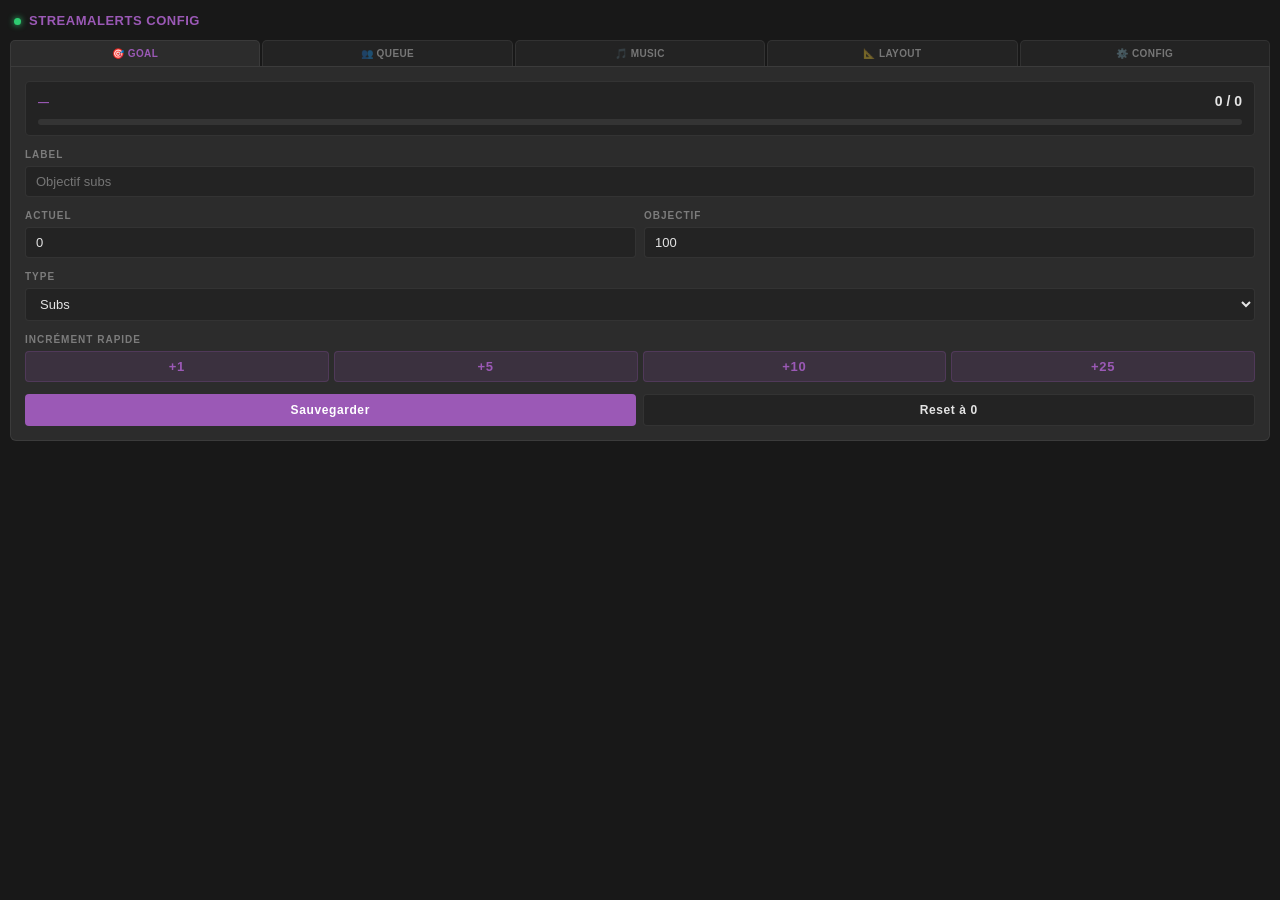
==== config/index.html @ 5050c180 "Add OBS config dock, API and overlay components Introduce a full config UI (config/index.html) and a" ====
<!DOCTYPE html>
<html lang="fr">
<head>
  <meta charset="UTF-8">
  <meta name="viewport" content="width=device-width, initial-scale=1">
  <title>StreamAlerts — Config</title>
  <style>

    *, *::before, *::after { margin: 0; padding: 0; box-sizing: border-box; }

    :root {
      --bg:        #181818;
      --surf:      #232323;
      --surf2:     #2c2c2c;
      --border:    rgba(255,255,255,0.07);
      --text:      #e4e4e4;
      --muted:     rgba(255,255,255,0.38);
      --accent:    #9B59B6;
      --accent-bg: rgba(155,89,182,0.14);
      --green:     #2ECC71;
      --green-bg:  rgba(46,204,113,0.14);
      --red:       #E74C3C;
      --red-bg:    rgba(231,76,60,0.14);
      --orange:    #E67E22;
      --yellow:    #F1C40F;
    }

    body {
      background: var(--bg);
      color: var(--text);
      font-family: -apple-system, 'Segoe UI', sans-serif;
      font-size: 13px;
      line-height: 1.4;
      min-height: 100vh;
    }

    /* ── Header ── */
    header {
      padding: 12px 14px 0;
      display: flex;
      align-items: center;
      gap: 8px;
    }

    header h1 {
      font-size: 13px;
      font-weight: 700;
      color: var(--accent);
      letter-spacing: 0.04em;
      text-transform: uppercase;
    }

    header .dot {
      width: 7px; height: 7px;
      border-radius: 50%;
      background: var(--green);
      box-shadow: 0 0 6px var(--green);
      animation: pulse 2s ease-in-out infinite;
    }

    @keyframes pulse {
      0%,100% { opacity: 1; }
      50%      { opacity: 0.4; }
    }

    /* ── Tabs ── */
    nav {
      display: flex;
      gap: 2px;
      padding: 10px 10px 0;
    }

    .tab {
      flex: 1;
      padding: 7px 2px;
      background: var(--surf);
      border: 1px solid var(--border);
      border-bottom: none;
      border-radius: 5px 5px 0 0;
      color: var(--muted);
      font-size: 10px;
      font-weight: 700;
      letter-spacing: 0.04em;
      text-transform: uppercase;
      cursor: pointer;
      transition: color 0.15s, background 0.15s;
    }

    .tab:hover { color: var(--text); }

    .tab.active {
      background: var(--surf2);
      color: var(--accent);
      border-color: var(--border);
    }

    /* ── Content ── */
    main {
      background: var(--surf2);
      border: 1px solid var(--border);
      border-radius: 0 0 6px 6px;
      margin: 0 10px;
      padding: 14px;
    }

    section { display: flex; flex-direction: column; gap: 12px; }
    section[hidden] { display: none; }

    /* ── Form elements ── */
    label {
      display: block;
      font-size: 10px;
      font-weight: 700;
      letter-spacing: 0.1em;
      text-transform: uppercase;
      color: var(--muted);
      margin-bottom: 4px;
    }

    input[type=text],
    input[type=number],
    input[type=password],
    select {
      width: 100%;
      padding: 7px 10px;
      background: var(--surf);
      border: 1px solid var(--border);
      border-radius: 4px;
      color: var(--text);
      font-size: 13px;
      outline: none;
      transition: border-color 0.15s;
    }

    input:focus, select:focus { border-color: var(--accent); }

    select option { background: var(--surf2); }

    .row {
      display: grid;
      grid-template-columns: 1fr 1fr;
      gap: 8px;
    }

    /* ── Buttons ── */
    button {
      cursor: pointer;
      border: none;
      border-radius: 4px;
      font-size: 12px;
      font-weight: 700;
      letter-spacing: 0.05em;
      padding: 8px 12px;
      transition: opacity 0.15s, transform 0.1s;
    }

    button:active { transform: scale(0.97); }

    .btn-primary  { background: var(--accent);   color: #fff; }
    .btn-green    { background: var(--green);     color: #fff; }
    .btn-red      { background: var(--red);       color: #fff; }
    .btn-ghost    { background: var(--surf); border: 1px solid var(--border); color: var(--text); }
    .btn-block    { width: 100%; }

    button:disabled { opacity: 0.4; cursor: default; }

    .btn-row {
      display: flex;
      gap: 7px;
    }

    .btn-row button { flex: 1; }

    .btn-incr-group {
      display: flex;
      gap: 5px;
    }

    .btn-incr-group button {
      flex: 1;
      background: var(--accent-bg);
      color: var(--accent);
      border: 1px solid rgba(155,89,182,0.22);
      font-size: 13px;
      padding: 7px;
    }

    /* ── Progress bar ── */
    .progress-wrap {
      background: var(--surf);
      border: 1px solid var(--border);
      border-radius: 5px;
      padding: 10px 12px;
    }

    .progress-header {
      display: flex;
      justify-content: space-between;
      align-items: baseline;
      margin-bottom: 7px;
    }

    .progress-label {
      font-size: 11px;
      font-weight: 700;
      color: var(--accent);
      letter-spacing: 0.08em;
      text-transform: uppercase;
    }

    .progress-count {
      font-size: 14px;
      font-weight: 700;
      color: var(--text);
    }

    .progress-track {
      height: 6px;
      background: rgba(255,255,255,0.08);
      border-radius: 3px;
      overflow: hidden;
    }

    .progress-fill {
      height: 100%;
      background: linear-gradient(90deg, rgba(155,89,182,0.7), var(--accent));
      border-radius: 3px;
      transition: width 0.6s cubic-bezier(0.34,1.56,0.64,1);
      box-shadow: 0 0 8px rgba(155,89,182,0.45);
    }

    /* ── Queue tab ── */
    .queue-toggle {
      width: 100%;
      padding: 10px;
      font-size: 13px;
      border-radius: 5px;
      font-weight: 800;
      letter-spacing: 0.08em;
    }

    .queue-toggle.open  { background: var(--green-bg); color: var(--green); border: 1px solid rgba(46,204,113,0.25); }
    .queue-toggle.closed{ background: var(--red-bg);   color: var(--red);   border: 1px solid rgba(231,76,60,0.25); }

    .add-row { display: flex; gap: 6px; }
    .add-row input { flex: 1; }
    .add-row button { flex-shrink: 0; padding: 7px 14px; background: var(--accent); color: #fff; }

    .queue-list {
      display: flex;
      flex-direction: column;
      gap: 3px;
      max-height: 280px;
      overflow-y: auto;
    }

    .queue-list::-webkit-scrollbar { width: 4px; }
    .queue-list::-webkit-scrollbar-track { background: transparent; }
    .queue-list::-webkit-scrollbar-thumb { background: var(--surf); border-radius: 2px; }

    .queue-entry {
      display: flex;
      align-items: center;
      gap: 8px;
      padding: 6px 10px;
      background: var(--surf);
      border-radius: 4px;
      border: 1px solid var(--border);
    }

    .queue-entry .pos { font-size: 11px; font-weight: 700; color: var(--muted); width: 16px; text-align: right; flex-shrink: 0; }
    .queue-entry:first-child .pos { color: var(--yellow); }
    .queue-entry .name { flex: 1; font-weight: 600; }
    .queue-entry:first-child .name { color: var(--yellow); }
    .queue-entry .rm { background: none; color: var(--muted); font-size: 15px; padding: 0 4px; line-height: 1; transition: color 0.15s; }
    .queue-entry .rm:hover { color: var(--red); }

    .queue-empty { text-align: center; color: var(--muted); padding: 16px 0; font-size: 12px; }

    /* ── Now playing ── */
    .np-active-indicator {
      display: flex;
      align-items: center;
      gap: 7px;
      padding: 8px 12px;
      border-radius: 4px;
      border: 1px solid var(--border);
      background: var(--surf);
      font-size: 12px;
      font-weight: 600;
    }

    .np-active-indicator .dot-np { width: 7px; height: 7px; border-radius: 50%; flex-shrink: 0; }
    .np-active-indicator.on .dot-np { background: var(--green); box-shadow: 0 0 6px var(--green); animation: pulse 1.5s ease-in-out infinite; }
    .np-active-indicator.off .dot-np { background: var(--muted); }

    /* ── Separator / section ── */
    .sep { height: 1px; background: var(--border); margin: 2px 0; }

    .section-head {
      font-size: 9px;
      font-weight: 800;
      letter-spacing: 0.14em;
      text-transform: uppercase;
      color: var(--muted);
      padding: 2px 0 0;
    }

    /* ══════════════════════════════════════════
       LAYOUT TAB
    ══════════════════════════════════════════ */

    /* Grille visibilité */
    .vis-grid {
      display: grid;
      grid-template-columns: 1fr 1fr;
      gap: 5px;
    }

    .vis-btn {
      display: flex;
      align-items: center;
      justify-content: space-between;
      padding: 7px 10px;
      border-radius: 4px;
      font-size: 11px;
      font-weight: 700;
      letter-spacing: 0.03em;
      cursor: pointer;
      transition: all 0.15s;
      border: 1px solid transparent;
      text-align: left;
    }

    .vis-btn.vis-on {
      background: var(--green-bg);
      color: var(--green);
      border-color: rgba(46,204,113,0.25);
    }

    .vis-btn.vis-off {
      background: rgba(255,255,255,0.04);
      color: var(--muted);
      border-color: var(--border);
    }

    .vis-icon { font-style: normal; flex-shrink: 0; }

    /* Grille composants */
    .comp-grid {
      display: grid;
      grid-template-columns: 1fr 1fr;
      gap: 5px;
    }

    .comp-btn {
      padding: 8px 10px;
      background: var(--surf);
      border: 1px solid var(--border);
      color: var(--muted);
      border-radius: 5px;
      font-size: 11px;
      font-weight: 700;
      letter-spacing: 0.03em;
      cursor: pointer;
      transition: all 0.15s;
      text-align: left;
    }

    .comp-btn:hover { color: var(--text); border-color: rgba(255,255,255,0.15); }

    .comp-btn.active {
      background: var(--accent-bg);
      color: var(--accent);
      border-color: rgba(155,89,182,0.35);
    }

    /* Éditeur */
    .pos-editor {
      background: var(--surf);
      border: 1px solid var(--border);
      border-radius: 5px;
      padding: 12px;
      display: flex;
      flex-direction: column;
      gap: 10px;
    }

    .pos-editor[hidden] { display: none; }

    /* Header éditeur : titre + toggle actif */
    .editor-header {
      display: flex;
      align-items: center;
      justify-content: space-between;
    }

    .pos-editor-title {
      font-size: 12px;
      font-weight: 800;
      letter-spacing: 0.06em;
      color: var(--accent);
    }

    /* Toggle switch */
    .toggle-switch {
      display: flex;
      align-items: center;
      gap: 6px;
      cursor: pointer;
      user-select: none;
    }

    .toggle-switch input { display: none; }

    .toggle-track {
      width: 32px; height: 17px;
      background: rgba(255,255,255,0.15);
      border-radius: 9px;
      position: relative;
      transition: background 0.2s;
      flex-shrink: 0;
    }

    .toggle-track::after {
      content: '';
      position: absolute;
      width: 13px; height: 13px;
      background: #fff;
      border-radius: 50%;
      top: 2px; left: 2px;
      transition: left 0.2s;
    }

    .toggle-switch input:checked + .toggle-track { background: var(--green); }
    .toggle-switch input:checked + .toggle-track::after { left: 17px; }

    .toggle-label-text {
      font-size: 10px;
      font-weight: 700;
      letter-spacing: 0.06em;
      color: var(--muted);
    }

    .toggle-switch input:checked ~ .toggle-label-text { color: var(--green); }

    /* Groupe ancre */
    .anchor-row { display: flex; flex-direction: column; gap: 5px; }
    .anchor-row > label { margin-bottom: 0; }

    .anchor-controls { display: flex; gap: 5px; align-items: center; }

    .anchor-toggle {
      display: flex;
      border-radius: 4px;
      overflow: hidden;
      border: 1px solid var(--border);
      flex-shrink: 0;
    }

    .anchor-toggle button {
      padding: 6px 9px;
      background: var(--surf2);
      color: var(--muted);
      border: none;
      border-radius: 0;
      font-size: 10px;
      font-weight: 700;
      letter-spacing: 0.04em;
      transition: background 0.15s, color 0.15s;
    }

    .anchor-toggle button.active { background: var(--accent); color: #fff; }
    .anchor-toggle button:active { transform: none; }

    .anchor-val { flex: 1; display: flex; align-items: center; gap: 5px; }
    .anchor-val input { flex: 1; padding: 6px 8px; font-size: 13px; }
    .anchor-val span { font-size: 11px; color: var(--muted); flex-shrink: 0; }

    /* Opacité */
    .opacity-row { display: flex; flex-direction: column; gap: 6px; }
    .opacity-row > label { margin-bottom: 0; }

    input[type=range] {
      width: 100%;
      height: 5px;
      -webkit-appearance: none;
      appearance: none;
      background: rgba(255,255,255,0.1);
      border-radius: 3px;
      outline: none;
      cursor: pointer;
    }

    input[type=range]::-webkit-slider-thumb {
      -webkit-appearance: none;
      width: 14px; height: 14px;
      background: var(--accent);
      border-radius: 50%;
      box-shadow: 0 0 5px rgba(155,89,182,0.5);
    }

    /* Canvas hint */
    .canvas-hint {
      font-size: 10px;
      color: var(--muted);
      text-align: center;
    }

    /* Toast ── */
    #toast {
      position: fixed;
      bottom: 16px;
      left: 50%;
      transform: translateX(-50%) translateY(12px);
      background: var(--surf2);
      border: 1px solid var(--border);
      border-radius: 5px;
      padding: 8px 16px;
      font-size: 12px;
      font-weight: 600;
      opacity: 0;
      pointer-events: none;
      transition: opacity 0.2s, transform 0.2s;
      white-space: nowrap;
    }

    #toast.show { opacity: 1; transform: translateX(-50%) translateY(0); }
    #toast.ok   { border-color: rgba(46,204,113,0.4); color: var(--green); }
    #toast.err  { border-color: rgba(231,76,60,0.4);  color: var(--red); }

  </style>
</head>
<body>

<header>
  <div class="dot"></div>
  <h1>StreamAlerts Config</h1>
</header>

<nav>
  <button class="tab active" data-tab="goal">🎯 Goal</button>
  <button class="tab" data-tab="queue">👥 Queue</button>
  <button class="tab" data-tab="music">🎵 Music</button>
  <button class="tab" data-tab="layout">📐 Layout</button>
  <button class="tab" data-tab="cfg">⚙️ Config</button>
</nav>

<main>

  <!-- ══ TAB : GOAL ══════════════════════════════════════════ -->
  <section id="tab-goal">

    <div class="progress-wrap">
      <div class="progress-header">
        <span class="progress-label" id="goal-label-disp">—</span>
        <span class="progress-count" id="goal-count-disp">0 / 0</span>
      </div>
      <div class="progress-track">
        <div class="progress-fill" id="goal-bar" style="width:0%"></div>
      </div>
    </div>

    <div>
      <label>Label</label>
      <input type="text" id="goal-label" placeholder="Objectif subs">
    </div>

    <div class="row">
      <div>
        <label>Actuel</label>
        <input type="number" id="goal-current" min="0" value="0">
      </div>
      <div>
        <label>Objectif</label>
        <input type="number" id="goal-target" min="1" value="100">
      </div>
    </div>

    <div>
      <label>Type</label>
      <select id="goal-type">
        <option value="sub">Subs</option>
        <option value="follow">Follows</option>
        <option value="bits">Bits</option>
        <option value="donation">Dons</option>
        <option value="custom">Personnalisé</option>
      </select>
    </div>

    <div>
      <label>Incrément rapide</label>
      <div class="btn-incr-group">
        <button onclick="incrementGoal(1)">+1</button>
        <button onclick="incrementGoal(5)">+5</button>
        <button onclick="incrementGoal(10)">+10</button>
        <button onclick="incrementGoal(25)">+25</button>
      </div>
    </div>

    <div class="btn-row">
      <button class="btn-primary" onclick="saveGoal()">Sauvegarder</button>
      <button class="btn-ghost" onclick="resetGoal()">Reset à 0</button>
    </div>

  </section>

  <!-- ══ TAB : QUEUE ═════════════════════════════════════════ -->
  <section id="tab-queue" hidden>

    <button class="queue-toggle closed" id="queue-toggle" onclick="toggleQueue()">
      ⏸ QUEUE FERMÉE
    </button>

    <div>
      <label>Ajouter manuellement</label>
      <div class="add-row">
        <input type="text" id="queue-input" placeholder="Pseudo..." onkeydown="if(event.key==='Enter')addToQueue()">
        <button onclick="addToQueue()">Ajouter</button>
      </div>
    </div>

    <div>
      <label id="queue-count-label">File d'attente — 0 joueur</label>
      <div class="queue-list" id="queue-list">
        <div class="queue-empty">File vide</div>
      </div>
    </div>

    <button class="btn-ghost btn-block" onclick="clearQueue()">🗑 Vider la queue</button>

  </section>

  <!-- ══ TAB : MUSIQUE ════════════════════════════════════════ -->
  <section id="tab-music" hidden>

    <div class="np-active-indicator off" id="np-indicator">
      <div class="dot-np"></div>
      <span id="np-status-text">Masqué</span>
    </div>

    <div>
      <label>Titre</label>
      <input type="text" id="np-title" placeholder="Nom de la chanson">
    </div>

    <div>
      <label>Artiste</label>
      <input type="text" id="np-artist" placeholder="Nom de l'artiste">
    </div>

    <div class="btn-row">
      <button class="btn-green" onclick="saveNowPlaying(true)">▶ Afficher</button>
      <button class="btn-ghost" onclick="saveNowPlaying(false)">⏹ Masquer</button>
    </div>

  </section>

  <!-- ══ TAB : LAYOUT ════════════════════════════════════════ -->
  <section id="tab-layout" hidden>

    <!-- Visibilité rapide -->
    <div>
      <label>Visibilité</label>
      <div class="vis-grid" id="vis-grid"></div>
    </div>

    <div class="sep"></div>

    <!-- Éditeur position / taille / paramètres -->
    <div>
      <label>Modifier un composant</label>
      <div class="comp-grid" id="comp-grid"></div>
    </div>

    <div class="pos-editor" id="pos-editor" hidden>

      <!-- Titre + toggle actif/inactif -->
      <div class="editor-header">
        <div class="pos-editor-title" id="pos-editor-title">—</div>
        <label class="toggle-switch">
          <input type="checkbox" id="pos-enabled" checked>
          <span class="toggle-track"></span>
          <span class="toggle-label-text">ACTIF</span>
        </label>
      </div>

      <div class="sep"></div>
      <div class="section-head">Position</div>

      <!-- Horizontal -->
      <div class="anchor-row">
        <label>Horizontal</label>
        <div class="anchor-controls">
          <div class="anchor-toggle">
            <button id="h-left-btn"  onclick="setHAnchor('left')">◄ Gauche</button>
            <button id="h-right-btn" onclick="setHAnchor('right')">Droite ►</button>
          </div>
          <div class="anchor-val">
            <input type="number" id="pos-h-val" min="0" max="1920" placeholder="—">
            <span>px</span>
          </div>
        </div>
      </div>

      <!-- Vertical -->
      <div class="anchor-row">
        <label>Vertical</label>
        <div class="anchor-controls">
          <div class="anchor-toggle">
            <button id="v-top-btn"    onclick="setVAnchor('top')">▲ Haut</button>
            <button id="v-bottom-btn" onclick="setVAnchor('bottom')">Bas ▼</button>
          </div>
          <div class="anchor-val">
            <input type="number" id="pos-v-val" min="0" max="1080" placeholder="—">
            <span>px</span>
          </div>
        </div>
      </div>

      <!-- Largeur -->
      <div class="anchor-row">
        <label>Largeur</label>
        <div class="anchor-val">
          <input type="number" id="pos-width" min="50" max="1920" placeholder="auto">
          <span>px</span>
        </div>
      </div>

      <!-- Hauteur max — chat uniquement -->
      <div class="anchor-row" id="pos-maxheight-row" hidden>
        <label>Hauteur maximale</label>
        <div class="anchor-val">
          <input type="number" id="pos-maxheight" min="100" max="1080" placeholder="—">
          <span>px</span>
        </div>
      </div>

      <p class="canvas-hint">Canvas OBS : 1920 × 1080 px</p>

      <div class="sep"></div>
      <div class="section-head">Apparence</div>

      <!-- Opacité -->
      <div class="opacity-row">
        <label>Opacité — <span id="opacity-val">100</span>%</label>
        <input type="range" id="pos-opacity" min="0" max="100" value="100"
          oninput="document.getElementById('opacity-val').textContent=this.value">
      </div>

      <!-- Paramètres spécifiques (injectés dynamiquement) -->
      <div id="pos-extras-section" hidden>
        <div class="sep"></div>
        <div class="section-head" style="margin-bottom:8px">Paramètres</div>
        <div id="pos-extras" style="display:flex;flex-direction:column;gap:10px;"></div>
      </div>

      <!-- Boutons -->
      <div class="btn-row" style="margin-top:2px">
        <button class="btn-ghost" onclick="testComponent()">🧪 Tester</button>
        <button class="btn-primary" onclick="savePosition()">✓ Appliquer</button>
      </div>

    </div>

  </section>

  <!-- ══ TAB : CONFIG ════════════════════════════════════════ -->
  <section id="tab-cfg" hidden>

    <div>
      <label>Durée des alertes (ms)</label>
      <input type="number" id="cfg-alert-dur" min="1000" step="500" value="5500">
    </div>

    <div>
      <label>Durée du sub train (secondes)</label>
      <input type="number" id="cfg-train-dur" min="10" step="5" value="60">
    </div>

    <div class="sep"></div>

    <div>
      <label>Last Follower — affiché</label>
      <div id="cfg-last-follower" style="padding:6px 10px;background:var(--surf);border-radius:4px;font-weight:600;">—</div>
    </div>

    <div>
      <label>Last Subscriber — affiché</label>
      <div id="cfg-last-subscriber" style="padding:6px 10px;background:var(--surf);border-radius:4px;font-weight:600;">—</div>
    </div>

    <div class="sep"></div>

    <button class="btn-primary btn-block" onclick="saveConfig()">Sauvegarder la config</button>

  </section>

</main>

<div id="toast"></div>

<script>
'use strict';

const API = './api.php';
const ts  = () => Math.floor(Date.now() / 1000);

// ════════════════════════════════════════════════════════════
//  VISIBILITÉ
// ════════════════════════════════════════════════════════════

let visData = {};
let visPollTimer = null;

function buildVisGrid() {
  document.getElementById('vis-grid').innerHTML = ZONES.map(z => `
    <button class="vis-btn vis-on" id="vis-btn-${z.cfgKey}" onclick="toggleVisibility('${z.cfgKey}')">
      <span>${z.label}</span>
      <span class="vis-icon" id="vis-icon-${z.cfgKey}">👁</span>
    </button>
  `).join('');
}

async function loadVisibility() {
  try { visData = await apiRead('visibility'); } catch (_) { visData = {}; }
  renderVisGrid();
}

function renderVisGrid() {
  ZONES.forEach(z => {
    const btn  = document.getElementById('vis-btn-'  + z.cfgKey);
    const icon = document.getElementById('vis-icon-' + z.cfgKey);
    if (!btn || !icon) return;
    const on = visData[z.cfgKey] !== false;
    btn.className    = 'vis-btn ' + (on ? 'vis-on' : 'vis-off');
    icon.textContent = on ? '👁' : '🚫';
  });
}

async function toggleVisibility(cfgKey) {
  try {
    const vis    = await apiRead('visibility');
    const wasOn  = vis[cfgKey] !== false;
    vis[cfgKey]  = !wasOn;
    await apiWrite('visibility', vis);
    visData = vis;
    renderVisGrid();
    const z = ZONES.find(z => z.cfgKey === cfgKey);
    toast(vis[cfgKey] ? `👁 ${z?.label} affiché` : `🚫 ${z?.label} masqué`);
  } catch (e) { toast('Erreur', 'err'); }
}

// ════════════════════════════════════════════════════════════
//  DÉFINITION DES ZONES
// ════════════════════════════════════════════════════════════

const ZONES = [
  {
    cfgKey: 'alerts', label: '🔔 Alertes', dataFile: 'alert',
    extras: [
      { id: 'displayDuration', label: 'Durée d\'affichage (ms)', type: 'number', min: 500, step: 500, placeholder: '5500' },
    ],
    testData: () => ({ type: 'follow', user: 'TestUser', message: '', timestamp: ts() }),
  },
  {
    cfgKey: 'chat', label: '💬 Chat', hasMaxHeight: true, dataFile: 'chat',
    extras: [
      { id: 'websocket',         label: 'URL WebSocket',               type: 'text',   placeholder: 'ws://127.0.0.1:8080' },
      { id: 'websocketPassword', label: 'Mot de passe WebSocket',      type: 'password', placeholder: '...' },
      { id: 'maxMessages',       label: 'Messages max affichés',       type: 'number', min: 1, max: 100, placeholder: '27' },
      { id: 'msgLifetime',       label: 'Durée de vie msg (s, vide=∞)', type: 'number', min: 0, placeholder: '' },
    ],
    testData: () => ({ user: 'TestUser', color: '#9B59B6', message: 'Bonjour le chat ! 👋', isMod: false, timestamp: ts() }),
  },
  {
    cfgKey: 'lastFollower', label: '👤 Last Follow', dataFile: 'last_follower', extras: [],
    testData: () => ({ user: 'TestFollower', avatar: '', timestamp: ts() }),
  },
  {
    cfgKey: 'lastSubscriber', label: '⭐ Last Sub', dataFile: 'last_subscriber', extras: [],
    testData: () => ({ user: 'TestSub', avatar: '', tier: 'Tier 1', months: 3, timestamp: ts() }),
  },
  {
    cfgKey: 'goal', label: '🎯 Goal', dataFile: 'goal', extras: [],
    testData: () => ({ label: 'Test Goal', current: 65, target: 100, type: 'sub', timestamp: ts() }),
  },
  {
    cfgKey: 'subtrain', label: '🚂 Sub Train', dataFile: 'subtrain',
    extras: [
      { id: 'duration', label: 'Durée du train (s)', type: 'number', min: 10, step: 5, placeholder: '60' },
    ],
    testData: () => ({ count: 5, user: 'TestSub', expiresAt: Date.now() + 60000, timestamp: ts() }),
  },
  {
    cfgKey: 'nowplaying', label: '🎵 Musique', dataFile: 'nowplaying', extras: [],
    testData: () => ({ title: 'Test Song', artist: 'Test Artist', active: true, timestamp: ts() }),
  },
  {
    cfgKey: 'queue', label: '👥 Queue', dataFile: 'queue',
    extras: [
      { id: 'maxVisible', label: 'Lignes max (overlay)', type: 'number', min: 1, max: 20, placeholder: '8' },
    ],
    testData: () => ({ isOpen: true, entries: [{user:'GamerPro99'},{user:'FanAcharné'},{user:'SubFidèle'},{user:'NewVenu'}], timestamp: ts() }),
  },
];

// ── API ──────────────────────────────────────────────────────

async function apiRead(file) {
  const r = await fetch(`${API}?action=read&file=${file}&t=${Date.now()}`);
  if (!r.ok) throw new Error('Lecture impossible');
  return r.json();
}

async function apiWrite(file, data) {
  const r = await fetch(`${API}?action=write&file=${file}`, {
    method:  'POST',
    headers: { 'Content-Type': 'application/json' },
    body:    JSON.stringify(data),
  });
  if (!r.ok) throw new Error('Écriture impossible');
  return r.json();
}

// ── Toast ─────────────────────────────────────────────────────

let toastTimer;
function toast(msg, type = 'ok') {
  const el = document.getElementById('toast');
  el.textContent = msg;
  el.className = `show ${type}`;
  clearTimeout(toastTimer);
  toastTimer = setTimeout(() => { el.className = ''; }, 2200);
}

// ── Tabs ──────────────────────────────────────────────────────

let activeTab = 'goal';
let queuePollTimer = null;

document.querySelectorAll('.tab').forEach(btn => {
  btn.addEventListener('click', () => {
    document.querySelectorAll('.tab').forEach(b => b.classList.remove('active'));
    document.querySelectorAll('section').forEach(s => s.hidden = true);
    btn.classList.add('active');
    activeTab = btn.dataset.tab;
    document.getElementById('tab-' + activeTab).hidden = false;

    clearInterval(queuePollTimer);
    if      (activeTab === 'queue')  { loadQueue(); queuePollTimer = setInterval(loadQueue, 2000); }
    else if (activeTab === 'goal')   loadGoal();
    else if (activeTab === 'music')  loadNowPlaying();
    else if (activeTab === 'cfg')    loadConfig();
    else if (activeTab === 'layout') {
      loadLayout();
      loadVisibility();
      clearInterval(visPollTimer);
      visPollTimer = setInterval(loadVisibility, 2000);
    }
  });
});

// ════════════════════════════════════════════════════════════
//  GOAL
// ════════════════════════════════════════════════════════════

async function loadGoal() {
  try {
    const d = await apiRead('goal');
    document.getElementById('goal-label').value   = d.label   || '';
    document.getElementById('goal-current').value = d.current ?? 0;
    document.getElementById('goal-target').value  = d.target  ?? 100;
    document.getElementById('goal-type').value    = d.type    || 'sub';
    updateGoalDisplay(d);
  } catch (_) {}
}

function updateGoalDisplay(d) {
  const current = +d.current || 0;
  const target  = +d.target  || 1;
  const pct     = Math.round(Math.min(1, current / target) * 100);
  document.getElementById('goal-label-disp').textContent = d.label || 'OBJECTIF';
  document.getElementById('goal-count-disp').textContent = `${current} / ${target}`;
  document.getElementById('goal-bar').style.width = pct + '%';
}

async function saveGoal() {
  try {
    const d = {
      label:     document.getElementById('goal-label').value.trim() || 'Objectif subs',
      current:   +document.getElementById('goal-current').value || 0,
      target:    +document.getElementById('goal-target').value  || 100,
      type:      document.getElementById('goal-type').value,
      timestamp: ts(),
    };
    await apiWrite('goal', d);
    updateGoalDisplay(d);
    toast('✓ Goal sauvegardé');
  } catch (e) { toast('Erreur : ' + e.message, 'err'); }
}

async function incrementGoal(n) {
  try {
    const d = await apiRead('goal');
    d.current   = (+d.current || 0) + n;
    d.timestamp = ts();
    document.getElementById('goal-current').value = d.current;
    await apiWrite('goal', d);
    updateGoalDisplay(d);
    toast(`+${n} → ${d.current}/${d.target}`);
  } catch (e) { toast('Erreur', 'err'); }
}

async function resetGoal() {
  try {
    const d = await apiRead('goal');
    d.current   = 0;
    d.timestamp = ts();
    document.getElementById('goal-current').value = 0;
    await apiWrite('goal', d);
    updateGoalDisplay(d);
    toast('✓ Goal remis à zéro');
  } catch (e) { toast('Erreur', 'err'); }
}

// ════════════════════════════════════════════════════════════
//  QUEUE
// ════════════════════════════════════════════════════════════

let queueData = { isOpen: false, entries: [], timestamp: 0 };

async function loadQueue() {
  try { queueData = await apiRead('queue'); renderQueue(); } catch (_) {}
}

function renderQueue() {
  const d = queueData;
  const toggle = document.getElementById('queue-toggle');
  if (d.isOpen) {
    toggle.textContent = '▶ QUEUE OUVERTE — cliquer pour fermer';
    toggle.className   = 'queue-toggle open';
  } else {
    toggle.textContent = '⏸ QUEUE FERMÉE — cliquer pour ouvrir';
    toggle.className   = 'queue-toggle closed';
  }

  const n = (d.entries || []).length;
  document.getElementById('queue-count-label').textContent =
    `File d'attente — ${n} joueur${n > 1 ? 's' : ''}`;

  const list = document.getElementById('queue-list');
  if (n === 0) { list.innerHTML = '<div class="queue-empty">File vide</div>'; return; }

  list.innerHTML = d.entries.map((e, i) => `
    <div class="queue-entry">
      <span class="pos">${i + 1}</span>
      <span class="name">${esc(e.user)}</span>
      <button class="rm" onclick="removeFromQueue(${i})" title="Retirer">×</button>
    </div>
  `).join('');
}

async function toggleQueue() {
  try {
    const d = await apiRead('queue');
    d.isOpen = !d.isOpen; d.timestamp = ts(); queueData = d;
    await apiWrite('queue', d); renderQueue();
    toast(d.isOpen ? '✓ Queue ouverte' : '✓ Queue fermée');
  } catch (e) { toast('Erreur', 'err'); }
}

async function addToQueue() {
  const input = document.getElementById('queue-input');
  const user  = input.value.trim();
  if (!user) return;
  try {
    const d = await apiRead('queue');
    if ((d.entries || []).some(e => e.user.toLowerCase() === user.toLowerCase())) {
      toast(`${user} est déjà dans la queue`, 'err'); return;
    }
    d.entries = d.entries || [];
    d.entries.push({ user });
    d.timestamp = ts(); queueData = d;
    await apiWrite('queue', d); input.value = ''; renderQueue();
    toast(`✓ ${user} ajouté`);
  } catch (e) { toast('Erreur', 'err'); }
}

async function removeFromQueue(idx) {
  try {
    const d = await apiRead('queue');
    const removed = d.entries.splice(idx, 1)[0];
    d.timestamp = ts(); queueData = d;
    await apiWrite('queue', d); renderQueue();
    if (removed) toast(`✓ ${removed.user} retiré`);
  } catch (e) { toast('Erreur', 'err'); }
}

async function clearQueue() {
  if (!confirm('Vider toute la queue ?')) return;
  try {
    const d = await apiRead('queue');
    d.entries = []; d.timestamp = ts(); queueData = d;
    await apiWrite('queue', d); renderQueue(); toast('✓ Queue vidée');
  } catch (e) { toast('Erreur', 'err'); }
}

// ════════════════════════════════════════════════════════════
//  NOW PLAYING
// ════════════════════════════════════════════════════════════

async function loadNowPlaying() {
  try {
    const d = await apiRead('nowplaying');
    document.getElementById('np-title').value  = d.title  || '';
    document.getElementById('np-artist').value = d.artist || '';
    const on  = d.active && d.title;
    const ind = document.getElementById('np-indicator');
    ind.className = 'np-active-indicator ' + (on ? 'on' : 'off');
    document.getElementById('np-status-text').textContent = on ? `En cours : ${d.title}` : 'Masqué';
  } catch (_) {}
}

async function saveNowPlaying(active) {
  try {
    const title  = document.getElementById('np-title').value.trim();
    const artist = document.getElementById('np-artist').value.trim();
    const d = { title, artist, active: active && title !== '', timestamp: ts() };
    await apiWrite('nowplaying', d);
    await loadNowPlaying();
    toast(active && title ? `▶ ${title}` : '⏹ Masqué');
  } catch (e) { toast('Erreur', 'err'); }
}

// ════════════════════════════════════════════════════════════
//  LAYOUT — Positions, taille, apparence, paramètres
// ════════════════════════════════════════════════════════════

let layoutCfg   = {};
let currentZone = null;
let hAnchor     = 'left';
let vAnchor     = 'bottom';

function buildCompGrid() {
  document.getElementById('comp-grid').innerHTML = ZONES.map(z =>
    `<button class="comp-btn" data-key="${z.cfgKey}" onclick="selectZone('${z.cfgKey}')">${z.label}</button>`
  ).join('');
}

async function loadLayout() {
  try { layoutCfg = await apiRead('config'); } catch (_) { layoutCfg = {}; }
  buildCompGrid();
  buildVisGrid();
  if (currentZone) selectZone(currentZone.cfgKey);
}

function selectZone(cfgKey) {
  currentZone = ZONES.find(z => z.cfgKey === cfgKey);
  if (!currentZone) return;

  document.querySelectorAll('.comp-btn').forEach(b =>
    b.classList.toggle('active', b.dataset.key === cfgKey));

  const zc = layoutCfg[cfgKey] || {};

  // Enabled
  document.getElementById('pos-enabled').checked = zc.enabled !== false;

  // Ancre horizontale
  if (zc.right != null) { hAnchor = 'right'; document.getElementById('pos-h-val').value = zc.right; }
  else                  { hAnchor = 'left';  document.getElementById('pos-h-val').value = zc.left  ?? ''; }

  // Ancre verticale
  if (zc.top != null) { vAnchor = 'top';    document.getElementById('pos-v-val').value = zc.top;    }
  else                { vAnchor = 'bottom'; document.getElementById('pos-v-val').value = zc.bottom ?? ''; }

  // Largeur
  document.getElementById('pos-width').value = zc.width ?? '';

  // Hauteur max (chat uniquement)
  const mhRow = document.getElementById('pos-maxheight-row');
  mhRow.hidden = !currentZone.hasMaxHeight;
  if (currentZone.hasMaxHeight) document.getElementById('pos-maxheight').value = zc.maxHeight ?? '';

  // Opacité
  const op = zc.opacity ?? 100;
  document.getElementById('pos-opacity').value = op;
  document.getElementById('opacity-val').textContent = op;

  // Paramètres spécifiques
  buildExtras(currentZone, zc);

  updateAnchorButtons();
  document.getElementById('pos-editor-title').textContent = currentZone.label;
  document.getElementById('pos-editor').hidden = false;
}

function setHAnchor(s) { hAnchor = s; updateAnchorButtons(); }
function setVAnchor(s) { vAnchor = s; updateAnchorButtons(); }

function updateAnchorButtons() {
  document.getElementById('h-left-btn').classList.toggle('active',  hAnchor === 'left');
  document.getElementById('h-right-btn').classList.toggle('active', hAnchor === 'right');
  document.getElementById('v-top-btn').classList.toggle('active',    vAnchor === 'top');
  document.getElementById('v-bottom-btn').classList.toggle('active', vAnchor === 'bottom');
}

// ── Paramètres spécifiques ───────────────────────────────────

function buildExtras(zone, zc) {
  const section   = document.getElementById('pos-extras-section');
  const container = document.getElementById('pos-extras');
  const extras    = zone.extras || [];

  if (extras.length === 0) { section.hidden = true; return; }

  section.hidden = false;
  container.innerHTML = extras.map(ex => {
    const val = getExtraVal(ex, zc);
    const inputAttrs = [
      `type="${ex.type}"`,
      `id="extra-${ex.id}"`,
      ex.min  != null ? `min="${ex.min}"`   : '',
      ex.max  != null ? `max="${ex.max}"`   : '',
      ex.step != null ? `step="${ex.step}"` : '',
      `placeholder="${ex.placeholder ?? ''}"`,
      `value="${esc(String(val ?? ''))}"`,
    ].filter(Boolean).join(' ');

    return `
      <div>
        <label>${ex.label}</label>
        <input ${inputAttrs}>
      </div>
    `;
  }).join('');
}

function getExtraVal(ex, zc) {
  if (ex.id === 'msgLifetime') {
    const ms = zc.msgLifetime;
    return (ms == null || ms >= 86400000) ? '' : Math.round(ms / 1000);
  }
  return zc[ex.id] ?? '';
}

// ── Sauvegarde position ──────────────────────────────────────

async function savePosition() {
  if (!currentZone) return;
  const cfgKey = currentZone.cfgKey;
  const section = { ...(layoutCfg[cfgKey] || {}) };

  // Enabled
  section.enabled = document.getElementById('pos-enabled').checked;

  // Horizontal
  delete section.left; delete section.right;
  const hVal = document.getElementById('pos-h-val').value.trim();
  if (hVal !== '') section[hAnchor] = +hVal;

  // Vertical
  delete section.top; delete section.bottom;
  const vVal = document.getElementById('pos-v-val').value.trim();
  if (vVal !== '') section[vAnchor] = +vVal;

  // Largeur
  delete section.width;
  const wVal = document.getElementById('pos-width').value.trim();
  if (wVal !== '') section.width = +wVal;

  // Hauteur max
  if (currentZone.hasMaxHeight) {
    delete section.maxHeight;
    const mhVal = document.getElementById('pos-maxheight').value.trim();
    if (mhVal !== '') section.maxHeight = +mhVal;
  }

  // Opacité
  section.opacity = +document.getElementById('pos-opacity').value;

  // Paramètres spécifiques
  (currentZone.extras || []).forEach(ex => {
    const input = document.getElementById('extra-' + ex.id);
    if (!input) return;
    const raw = input.value.trim();

    // msgLifetime : affiché en secondes, stocké en ms
    if (ex.id === 'msgLifetime') {
      section.msgLifetime = (raw === '' || +raw <= 0) ? 999999999 : +raw * 1000;
      return;
    }

    if (raw === '') { delete section[ex.id]; }
    else { section[ex.id] = ex.type === 'number' ? +raw : raw; }
  });

  layoutCfg[cfgKey] = section;

  try {
    await apiWrite('config', layoutCfg);
    toast(`✓ ${currentZone.label} appliqué`);
  } catch (e) { toast('Erreur : ' + e.message, 'err'); }
}

// ── Test composant ───────────────────────────────────────────

async function testComponent() {
  if (!currentZone) return;
  try {
    await apiWrite(currentZone.dataFile, currentZone.testData());
    toast(`🧪 Test ${currentZone.label}`);
  } catch (e) { toast('Erreur test', 'err'); }
}

// ════════════════════════════════════════════════════════════
//  CONFIG
// ════════════════════════════════════════════════════════════

async function loadConfig() {
  try {
    const cfg = await apiRead('config');
    document.getElementById('cfg-alert-dur').value = cfg.alerts?.displayDuration ?? 5500;
    document.getElementById('cfg-train-dur').value = cfg.subtrain?.duration      ?? 60;
  } catch (_) {}

  try {
    const lf = await apiRead('last_follower');
    document.getElementById('cfg-last-follower').textContent = lf.user || '—';
  } catch (_) {}

  try {
    const ls = await apiRead('last_subscriber');
    const s  = [ls.user, ls.tier, ls.months ? `${ls.months} mois` : ''].filter(Boolean).join(' · ');
    document.getElementById('cfg-last-subscriber').textContent = s || '—';
  } catch (_) {}
}

async function saveConfig() {
  try {
    const cfg = await apiRead('config');
    cfg.alerts              = cfg.alerts   || {};
    cfg.subtrain            = cfg.subtrain || {};
    cfg.alerts.displayDuration = +document.getElementById('cfg-alert-dur').value || 5500;
    cfg.subtrain.duration      = +document.getElementById('cfg-train-dur').value  || 60;
    await apiWrite('config', cfg);
    toast('✓ Config sauvegardée');
  } catch (e) { toast('Erreur', 'err'); }
}

// ── Utilitaires ───────────────────────────────────────────────

function esc(v) {
  if (v == null) return '';
  return String(v).replace(/&/g,'&amp;').replace(/</g,'&lt;').replace(/>/g,'&gt;').replace(/"/g,'&quot;');
}

// ── Init ─────────────────────────────────────────────────────

loadGoal();
</script>

</body>
</html>
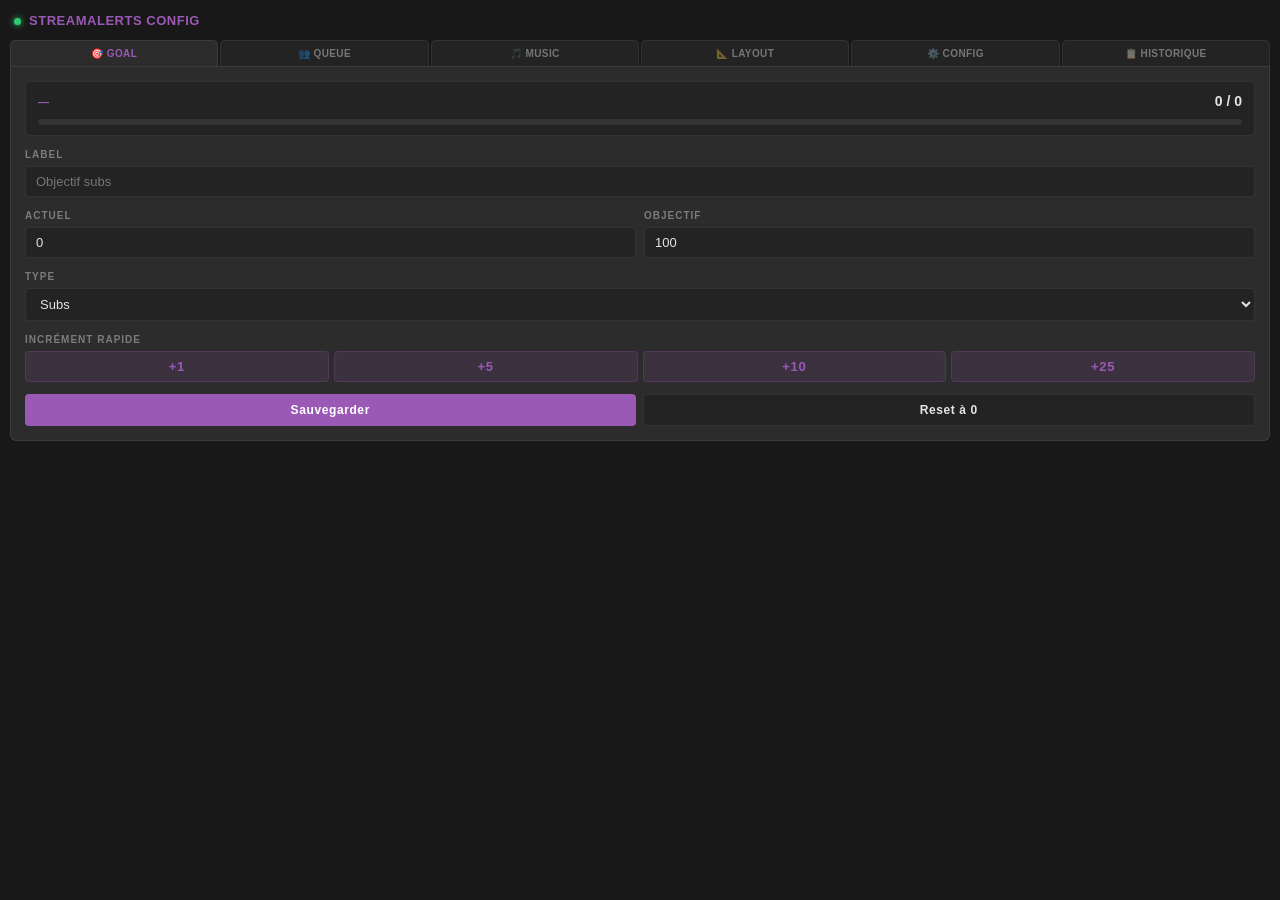
==== commit 5d9573b3: "Add Claude agents, commands, overlays, streamerbot Add full Claude Code tooling and streaming overla" ====
--- a/config/index.html
+++ b/config/index.html
@@ -529,6 +529,117 @@
     #toast.ok   { border-color: rgba(46,204,113,0.4); color: var(--green); }
     #toast.err  { border-color: rgba(231,76,60,0.4);  color: var(--red); }
 
+    /* ══════════════════════════════════════════
+       PREVIEW
+    ══════════════════════════════════════════ */
+
+    .preview-wrap {
+      position: relative;
+      width: 100%;
+      overflow: hidden;
+      background: #0a0a0a;
+      border-radius: 4px;
+      border: 1px solid var(--border);
+      margin-top: 6px;
+      cursor: crosshair;
+    }
+
+    .preview-inner {
+      position: relative;
+      width: 1920px;
+      height: 1080px;
+      transform-origin: top left;
+    }
+
+    .preview-grid-line {
+      position: absolute;
+      background: rgba(255,255,255,0.04);
+      pointer-events: none;
+    }
+
+    .preview-zone {
+      position: absolute;
+      border: 2px solid;
+      border-radius: 3px;
+      overflow: hidden;
+      cursor: grab;
+      user-select: none;
+      display: flex;
+      align-items: flex-start;
+      padding: 6px 10px;
+      transition: opacity 0.15s;
+    }
+
+    .preview-zone:active { cursor: grabbing; }
+    .preview-zone.pz-hidden { opacity: 0.3; }
+
+    .preview-zone.pz-selected {
+      outline: 3px solid rgba(255,255,255,0.8);
+      outline-offset: 2px;
+      z-index: 10;
+    }
+
+    .preview-zone-label {
+      font-size: 56px;
+      font-weight: 800;
+      white-space: nowrap;
+      line-height: 1;
+      pointer-events: none;
+    }
+
+    /* ══════════════════════════════════════════
+       HISTORIQUE
+    ══════════════════════════════════════════ */
+
+    .history-list {
+      display: flex;
+      flex-direction: column;
+      gap: 3px;
+      max-height: 380px;
+      overflow-y: auto;
+    }
+
+    .history-list::-webkit-scrollbar { width: 4px; }
+    .history-list::-webkit-scrollbar-thumb { background: var(--surf); border-radius: 2px; }
+
+    .history-entry {
+      display: flex;
+      align-items: center;
+      gap: 7px;
+      padding: 5px 10px;
+      background: var(--surf);
+      border-radius: 4px;
+      border: 1px solid var(--border);
+    }
+
+    .hist-type {
+      font-size: 8px;
+      font-weight: 800;
+      letter-spacing: 0.08em;
+      text-transform: uppercase;
+      padding: 2px 6px;
+      border-radius: 3px;
+      flex-shrink: 0;
+      min-width: 52px;
+      text-align: center;
+    }
+
+    .hist-user { flex: 1; font-weight: 700; font-size: 12px; white-space: nowrap; overflow: hidden; text-overflow: ellipsis; }
+    .hist-detail { font-size: 10px; color: var(--muted); flex-shrink: 0; }
+    .hist-time   { font-size: 10px; color: var(--muted); flex-shrink: 0; }
+
+    /* ══════════════════════════════════════════
+       PROFILS
+    ══════════════════════════════════════════ */
+
+    .profile-row {
+      display: flex;
+      gap: 5px;
+      align-items: center;
+    }
+
+    .profile-row select { flex: 1; }
+
   </style>
 </head>
 <body>
@@ -544,6 +655,7 @@
   <button class="tab" data-tab="music">🎵 Music</button>
   <button class="tab" data-tab="layout">📐 Layout</button>
   <button class="tab" data-tab="cfg">⚙️ Config</button>
+  <button class="tab" data-tab="history">📋 Historique</button>
 </nav>
 
 <main>
@@ -663,6 +775,17 @@
     <div>
       <label>Visibilité</label>
       <div class="vis-grid" id="vis-grid"></div>
+    </div>
+
+    <!-- Aperçu de l'overlay (drag & drop) -->
+    <div>
+      <label style="display:flex;align-items:center;justify-content:space-between;margin-bottom:0">
+        Aperçu de l'overlay
+        <button class="btn-ghost" id="preview-toggle-btn" style="padding:3px 10px;font-size:10px" onclick="togglePreview()">Afficher</button>
+      </label>
+      <div class="preview-wrap" id="preview-wrap" hidden>
+        <div id="preview-inner"></div>
+      </div>
     </div>
 
     <div class="sep"></div>
@@ -794,6 +917,45 @@
 
     <button class="btn-primary btn-block" onclick="saveConfig()">Sauvegarder la config</button>
 
+    <div class="sep"></div>
+    <div class="section-head">Profils</div>
+
+    <div class="profile-row">
+      <select id="profile-select"><option value="">— aucun profil —</option></select>
+      <button class="btn-ghost" onclick="loadProfile()" style="flex-shrink:0">Charger</button>
+    </div>
+    <div class="btn-row">
+      <button class="btn-ghost" onclick="saveProfile()">💾 Enregistrer</button>
+      <button class="btn-ghost" onclick="newProfile()">+ Nouveau</button>
+      <button class="btn-red"   onclick="deleteProfile()">🗑</button>
+    </div>
+
+    <div class="sep"></div>
+    <div class="section-head">Import / Export</div>
+
+    <div class="btn-row">
+      <button class="btn-ghost btn-block" onclick="exportConfig()">⬇ Exporter JSON</button>
+      <label class="btn-ghost btn-block" style="cursor:pointer;display:flex;align-items:center;justify-content:center">
+        ⬆ Importer JSON
+        <input type="file" accept=".json" style="display:none" onchange="importConfig(this)">
+      </label>
+    </div>
+
+  </section>
+
+  <!-- ══ TAB : HISTORIQUE ══════════════════════════════════ -->
+  <section id="tab-history" hidden>
+
+    <div class="section-head" id="history-count">0 alerte enregistrée</div>
+
+    <div class="history-list" id="history-list">
+      <div class="queue-empty">Aucune alerte — en attente d'événements Twitch…</div>
+    </div>
+
+    <div class="btn-row" style="margin-top:4px">
+      <button class="btn-ghost btn-block" onclick="clearHistory()">🗑 Effacer l'historique</button>
+    </div>
+
   </section>
 
 </main>
@@ -814,12 +976,19 @@
 let visPollTimer = null;
 
 function buildVisGrid() {
-  document.getElementById('vis-grid').innerHTML = ZONES.map(z => `
+  const zonesHtml = ZONES.map(z => `
     <button class="vis-btn vis-on" id="vis-btn-${z.cfgKey}" onclick="toggleVisibility('${z.cfgKey}')">
       <span>${z.label}</span>
       <span class="vis-icon" id="vis-icon-${z.cfgKey}">👁</span>
     </button>
   `).join('');
+  const hintHtml = `
+    <button class="vis-btn vis-on" id="vis-btn-hint" onclick="toggleVisibility('hint')" style="grid-column:1/-1;opacity:0.7">
+      <span>⌨️ Aide (raccourcis)</span>
+      <span class="vis-icon" id="vis-icon-hint">👁</span>
+    </button>
+  `;
+  document.getElementById('vis-grid').innerHTML = zonesHtml + hintHtml;
 }
 
 async function loadVisibility() {
@@ -828,11 +997,12 @@
 }
 
 function renderVisGrid() {
-  ZONES.forEach(z => {
-    const btn  = document.getElementById('vis-btn-'  + z.cfgKey);
-    const icon = document.getElementById('vis-icon-' + z.cfgKey);
+  const keys = [...ZONES.map(z => z.cfgKey), 'hint'];
+  keys.forEach(cfgKey => {
+    const btn  = document.getElementById('vis-btn-'  + cfgKey);
+    const icon = document.getElementById('vis-icon-' + cfgKey);
     if (!btn || !icon) return;
-    const on = visData[z.cfgKey] !== false;
+    const on = visData[cfgKey] !== false;
     btn.className    = 'vis-btn ' + (on ? 'vis-on' : 'vis-off');
     icon.textContent = on ? '👁' : '🚫';
   });
@@ -846,8 +1016,8 @@
     await apiWrite('visibility', vis);
     visData = vis;
     renderVisGrid();
-    const z = ZONES.find(z => z.cfgKey === cfgKey);
-    toast(vis[cfgKey] ? `👁 ${z?.label} affiché` : `🚫 ${z?.label} masqué`);
+    const label = cfgKey === 'hint' ? '⌨️ Aide' : ZONES.find(z => z.cfgKey === cfgKey)?.label;
+    toast(vis[cfgKey] ? `👁 ${label} affiché` : `🚫 ${label} masqué`);
   } catch (e) { toast('Erreur', 'err'); }
 }
 
@@ -857,14 +1027,14 @@
 
 const ZONES = [
   {
-    cfgKey: 'alerts', label: '🔔 Alertes', dataFile: 'alert',
+    cfgKey: 'alerts', label: '🔔 Alertes', dataFile: 'alert', color: '#9B59B6',
     extras: [
       { id: 'displayDuration', label: 'Durée d\'affichage (ms)', type: 'number', min: 500, step: 500, placeholder: '5500' },
     ],
     testData: () => ({ type: 'follow', user: 'TestUser', message: '', timestamp: ts() }),
   },
   {
-    cfgKey: 'chat', label: '💬 Chat', hasMaxHeight: true, dataFile: 'chat',
+    cfgKey: 'chat', label: '💬 Chat', hasMaxHeight: true, dataFile: 'chat', color: '#48DBFB',
     extras: [
       { id: 'websocket',         label: 'URL WebSocket',               type: 'text',   placeholder: 'ws://127.0.0.1:8080' },
       { id: 'websocketPassword', label: 'Mot de passe WebSocket',      type: 'password', placeholder: '...' },
@@ -874,34 +1044,66 @@
     testData: () => ({ user: 'TestUser', color: '#9B59B6', message: 'Bonjour le chat ! 👋', isMod: false, timestamp: ts() }),
   },
   {
-    cfgKey: 'lastFollower', label: '👤 Last Follow', dataFile: 'last_follower', extras: [],
+    cfgKey: 'lastFollower', label: '👤 Last Follow', dataFile: 'last_follower', color: '#E74C3C', extras: [],
     testData: () => ({ user: 'TestFollower', avatar: '', timestamp: ts() }),
   },
   {
-    cfgKey: 'lastSubscriber', label: '⭐ Last Sub', dataFile: 'last_subscriber', extras: [],
+    cfgKey: 'lastSubscriber', label: '⭐ Last Sub', dataFile: 'last_subscriber', color: '#F1C40F', extras: [],
     testData: () => ({ user: 'TestSub', avatar: '', tier: 'Tier 1', months: 3, timestamp: ts() }),
   },
   {
-    cfgKey: 'goal', label: '🎯 Goal', dataFile: 'goal', extras: [],
+    cfgKey: 'goal', label: '🎯 Goal', dataFile: 'goal', color: '#3498DB', extras: [],
     testData: () => ({ label: 'Test Goal', current: 65, target: 100, type: 'sub', timestamp: ts() }),
   },
   {
-    cfgKey: 'subtrain', label: '🚂 Sub Train', dataFile: 'subtrain',
+    cfgKey: 'subtrain', label: '🚂 Sub Train', dataFile: 'subtrain', color: '#FFA500',
     extras: [
       { id: 'duration', label: 'Durée du train (s)', type: 'number', min: 10, step: 5, placeholder: '60' },
     ],
-    testData: () => ({ count: 5, user: 'TestSub', expiresAt: Date.now() + 60000, timestamp: ts() }),
+    testData: () => ({ count: 5, lastUser: 'TestSub', active: true, expiresAt: Date.now() + 60000, timestamp: ts() }),
   },
   {
-    cfgKey: 'nowplaying', label: '🎵 Musique', dataFile: 'nowplaying', extras: [],
+    cfgKey: 'nowplaying', label: '🎵 Musique', dataFile: 'nowplaying', color: '#00BCD4', extras: [],
     testData: () => ({ title: 'Test Song', artist: 'Test Artist', active: true, timestamp: ts() }),
   },
   {
-    cfgKey: 'queue', label: '👥 Queue', dataFile: 'queue',
+    cfgKey: 'queue', label: '👥 Queue', dataFile: 'queue', color: '#9E9E9E',
     extras: [
       { id: 'maxVisible', label: 'Lignes max (overlay)', type: 'number', min: 1, max: 20, placeholder: '8' },
     ],
     testData: () => ({ isOpen: true, entries: [{user:'GamerPro99'},{user:'FanAcharné'},{user:'SubFidèle'},{user:'NewVenu'}], timestamp: ts() }),
+  },
+  {
+    cfgKey: 'viewers', label: '👁 Spectateurs', dataFile: 'viewers', color: '#9146FF', extras: [],
+    testData: () => ({ count: 142, timestamp: ts() }),
+  },
+  {
+    cfgKey: 'uptime', label: '⏰ Uptime', dataFile: 'uptime', color: '#F39C12', extras: [],
+    testData: () => ({ startedAt: Date.now() - 9240000, timestamp: ts() }),
+  },
+  {
+    cfgKey: 'session', label: '📊 Session', dataFile: 'session', color: '#BDC3C7', extras: [],
+    testData: () => ({ follows: 12, subs: 5, bits: 750, raids: 2, donations: 3, timestamp: ts() }),
+  },
+  {
+    cfgKey: 'countdown', label: '⏱ Countdown', dataFile: 'countdown', color: '#5DADE2', extras: [],
+    testData: () => ({ label: 'Début du jeu', active: true, startedAt: Date.now(), endsAt: Date.now() + 300000, timestamp: ts() }),
+  },
+  {
+    cfgKey: 'leaderboard', label: '🏆 Leaderboard', dataFile: 'leaderboard', color: '#F1C40F', extras: [],
+    testData: () => ({ title: 'Top Bits', entries: [{user:'BigFan',score:5000},{user:'FanFidèle',score:3000},{user:'NewComer',score:950}], timestamp: ts() }),
+  },
+  {
+    cfgKey: 'poll', label: '🗳 Sondage', dataFile: 'poll', color: '#9B59B6', extras: [],
+    testData: () => ({ title: 'Quelle map ?', active: true, startedAt: Date.now(), endsAt: Date.now() + 60000, choices: [{title:'Dust 2',votes:45},{title:'Mirage',votes:30},{title:'Inferno',votes:15}], timestamp: ts() }),
+  },
+  {
+    cfgKey: 'prediction', label: '🔮 Prédiction', dataFile: 'prediction', color: '#3498DB', extras: [],
+    testData: () => ({ title: 'On gagne ?', active: true, startedAt: Date.now(), endsAt: Date.now() + 90000, lockedAt: 0, options: [{title:'Oui!',points:15000},{title:'Non...',points:8000}], timestamp: ts() }),
+  },
+  {
+    cfgKey: 'hypetrain', label: '🚆 Hype Train', dataFile: 'hypetrain', color: '#FF6600', extras: [],
+    testData: () => ({ level: 2, progress: 68, goal: 100, active: true, startedAt: Date.now() - 120000, endsAt: Date.now() + 180000, duration: 300, contributors: [{user:'TopFan',amount:500}], timestamp: ts() }),
   },
 ];
 
@@ -938,6 +1140,7 @@
 
 let activeTab = 'goal';
 let queuePollTimer = null;
+let historyPollTimer = null;
 
 document.querySelectorAll('.tab').forEach(btn => {
   btn.addEventListener('click', () => {
@@ -948,11 +1151,17 @@
     document.getElementById('tab-' + activeTab).hidden = false;
 
     clearInterval(queuePollTimer);
-    if      (activeTab === 'queue')  { loadQueue(); queuePollTimer = setInterval(loadQueue, 2000); }
-    else if (activeTab === 'goal')   loadGoal();
-    else if (activeTab === 'music')  loadNowPlaying();
-    else if (activeTab === 'cfg')    loadConfig();
-    else if (activeTab === 'layout') {
+    clearInterval(historyPollTimer);
+
+    if      (activeTab === 'queue')   { loadQueue(); queuePollTimer = setInterval(loadQueue, 2000); }
+    else if (activeTab === 'goal')    loadGoal();
+    else if (activeTab === 'music')   loadNowPlaying();
+    else if (activeTab === 'cfg')     { loadConfig(); renderProfileSelect(); }
+    else if (activeTab === 'history') {
+      renderHistory();
+      historyPollTimer = setInterval(pollHistory, 2000);
+    }
+    else if (activeTab === 'layout')  {
       loadLayout();
       loadVisibility();
       clearInterval(visPollTimer);
@@ -1356,6 +1565,337 @@
   return String(v).replace(/&/g,'&amp;').replace(/</g,'&lt;').replace(/>/g,'&gt;').replace(/"/g,'&quot;');
 }
 
+// ════════════════════════════════════════════════════════════
+//  PREVIEW — aperçu de l'overlay + drag & drop
+// ════════════════════════════════════════════════════════════
+
+let previewScale  = 1;
+let previewDrag   = null; // { cfgKey, startClientX, startClientY, startLeft, startTop }
+let previewOpen   = false;
+
+const PREVIEW_HEIGHTS = {
+  alerts:520, chat:900, lastFollower:70, lastSubscriber:70,
+  goal:80, subtrain:70, nowplaying:70, queue:240,
+  viewers:70, uptime:70, session:100, countdown:115,
+  leaderboard:185, poll:210, prediction:215, hypetrain:105,
+};
+
+const DEFAULT_WIDTHS = {
+  alerts:520, chat:360, lastFollower:230, lastSubscriber:230,
+  goal:400, subtrain:260, nowplaying:380, queue:230,
+  viewers:160, uptime:160, session:230, countdown:300,
+  leaderboard:230, poll:380, prediction:320, hypetrain:300,
+};
+
+function togglePreview() {
+  previewOpen = !previewOpen;
+  const wrap = document.getElementById('preview-wrap');
+  const btn  = document.getElementById('preview-toggle-btn');
+  wrap.hidden = !previewOpen;
+  btn.textContent = previewOpen ? 'Masquer' : 'Afficher';
+  if (previewOpen) { computePreviewScale(); renderPreview(); }
+}
+
+function computePreviewScale() {
+  const wrap  = document.getElementById('preview-wrap');
+  const inner = document.getElementById('preview-inner');
+  if (!wrap || !inner) return;
+  previewScale = wrap.clientWidth / 1920;
+  inner.style.transform = `scale(${previewScale})`;
+  wrap.style.height = Math.round(1080 * previewScale) + 'px';
+}
+
+function getZonePixelPos(cfgKey) {
+  const zc = layoutCfg[cfgKey] || {};
+  const w  = zc.width   || DEFAULT_WIDTHS[cfgKey]   || 200;
+  const h  = PREVIEW_HEIGHTS[cfgKey] || 80;
+  const left = zc.left   != null ? zc.left   : (zc.right  != null ? 1920 - zc.right  - w : 0);
+  const top  = zc.top    != null ? zc.top    : (zc.bottom != null ? 1080 - zc.bottom - h : 0);
+  return { left, top, w, h };
+}
+
+function renderPreview() {
+  const inner = document.getElementById('preview-inner');
+  if (!inner) return;
+
+  // Lignes de grille (quarts du canvas)
+  let html = `
+    <div class="preview-grid-line" style="left:480px;top:0;width:1px;height:1080px"></div>
+    <div class="preview-grid-line" style="left:960px;top:0;width:1px;height:1080px"></div>
+    <div class="preview-grid-line" style="left:1440px;top:0;width:1px;height:1080px"></div>
+    <div class="preview-grid-line" style="left:0;top:270px;width:1920px;height:1px"></div>
+    <div class="preview-grid-line" style="left:0;top:540px;width:1920px;height:1px"></div>
+    <div class="preview-grid-line" style="left:0;top:810px;width:1920px;height:1px"></div>
+  `;
+
+  ZONES.forEach(z => {
+    const { left, top, w, h } = getZonePixelPos(z.cfgKey);
+    const visible  = visData[z.cfgKey] !== false;
+    const selected = currentZone?.cfgKey === z.cfgKey;
+    const col      = z.color || '#888';
+
+    html += `
+      <div class="preview-zone${selected ? ' pz-selected' : ''}${!visible ? ' pz-hidden' : ''}"
+           data-key="${z.cfgKey}"
+           style="left:${left}px;top:${top}px;width:${w}px;height:${h}px;
+                  background:${col}22;border-color:${col}${visible ? 'bb' : '44'}">
+        <span class="preview-zone-label" style="color:${col}">${z.label}</span>
+      </div>
+    `;
+  });
+
+  inner.innerHTML = html;
+
+  // Drag & Drop
+  inner.addEventListener('pointerdown', onPreviewPointerDown);
+  inner.addEventListener('pointermove', onPreviewPointerMove);
+  inner.addEventListener('pointerup',   onPreviewPointerUp);
+}
+
+function onPreviewPointerDown(e) {
+  const zoneEl = e.target.closest('.preview-zone');
+  if (!zoneEl) return;
+  e.preventDefault();
+  e.currentTarget.setPointerCapture(e.pointerId);
+
+  const cfgKey = zoneEl.dataset.key;
+  const { left, top } = getZonePixelPos(cfgKey);
+
+  previewDrag = { cfgKey, startClientX: e.clientX, startClientY: e.clientY, startLeft: left, startTop: top };
+  selectZone(cfgKey);
+}
+
+function onPreviewPointerMove(e) {
+  if (!previewDrag) return;
+
+  const dx = (e.clientX - previewDrag.startClientX) / previewScale;
+  const dy = (e.clientY - previewDrag.startClientY) / previewScale;
+  const zc = layoutCfg[previewDrag.cfgKey] || {};
+  const w  = zc.width || DEFAULT_WIDTHS[previewDrag.cfgKey] || 200;
+  const h  = PREVIEW_HEIGHTS[previewDrag.cfgKey] || 80;
+
+  const newLeft = Math.max(0, Math.min(1920 - w, previewDrag.startLeft + dx));
+  const newTop  = Math.max(0, Math.min(1080 - h, previewDrag.startTop  + dy));
+
+  // Mettre à jour les champs de l'éditeur
+  const hVal = hAnchor === 'left' ? Math.round(newLeft) : Math.round(1920 - newLeft - w);
+  const vVal = vAnchor === 'top'  ? Math.round(newTop)  : Math.round(1080 - newTop  - h);
+  document.getElementById('pos-h-val').value = hVal;
+  document.getElementById('pos-v-val').value = vVal;
+
+  // Déplacer visuellement la zone dans le preview
+  const el = document.querySelector(`.preview-zone[data-key="${previewDrag.cfgKey}"]`);
+  if (el) { el.style.left = newLeft + 'px'; el.style.top = newTop + 'px'; }
+}
+
+async function onPreviewPointerUp(e) {
+  if (!previewDrag) return;
+  await savePosition();
+  previewDrag = null;
+  if (previewOpen) renderPreview(); // rafraîchir la sélection
+}
+
+// ════════════════════════════════════════════════════════════
+//  IMPORT / EXPORT
+// ════════════════════════════════════════════════════════════
+
+async function exportConfig() {
+  try {
+    const cfg  = await apiRead('config');
+    const blob = new Blob([JSON.stringify(cfg, null, 2)], { type: 'application/json' });
+    const url  = URL.createObjectURL(blob);
+    const a    = Object.assign(document.createElement('a'), {
+      href: url,
+      download: `streamalerts-config-${new Date().toISOString().slice(0,10)}.json`,
+    });
+    a.click();
+    URL.revokeObjectURL(url);
+    toast('✓ Config exportée');
+  } catch (e) { toast('Erreur export', 'err'); }
+}
+
+function importConfig(input) {
+  const file = input.files[0];
+  if (!file) return;
+  const reader = new FileReader();
+  reader.onload = async (ev) => {
+    try {
+      const cfg = JSON.parse(ev.target.result);
+      await apiWrite('config', cfg);
+      layoutCfg = cfg;
+      toast('✓ Config importée — rechargez l\'overlay');
+    } catch (e) { toast('Fichier invalide', 'err'); }
+    input.value = '';
+  };
+  reader.readAsText(file);
+}
+
+// ════════════════════════════════════════════════════════════
+//  PROFILS
+// ════════════════════════════════════════════════════════════
+
+const LS_PROFILES = 'streamalerts_profiles';
+
+function getProfiles() {
+  try { return JSON.parse(localStorage.getItem(LS_PROFILES) || '[]'); }
+  catch { return []; }
+}
+
+function saveProfiles(list) {
+  localStorage.setItem(LS_PROFILES, JSON.stringify(list));
+}
+
+function renderProfileSelect() {
+  const sel   = document.getElementById('profile-select');
+  const list  = getProfiles();
+  const cur   = sel.value;
+  sel.innerHTML = '<option value="">— aucun profil —</option>' +
+    list.map((p, i) => `<option value="${i}" ${String(i) === cur ? 'selected' : ''}>${esc(p.name)}</option>`).join('');
+}
+
+async function saveProfile() {
+  const sel   = document.getElementById('profile-select');
+  const list  = getProfiles();
+  const idx   = parseInt(sel.value, 10);
+  const cfg   = await apiRead('config').catch(() => ({}));
+
+  if (!isNaN(idx) && list[idx]) {
+    list[idx].config = cfg;
+    saveProfiles(list);
+    toast(`✓ Profil "${list[idx].name}" mis à jour`);
+  } else {
+    const name = prompt('Nom du nouveau profil :');
+    if (!name) return;
+    list.push({ name: name.trim(), config: cfg });
+    saveProfiles(list);
+    renderProfileSelect();
+    document.getElementById('profile-select').value = String(list.length - 1);
+    toast(`✓ Profil "${name}" créé`);
+  }
+}
+
+async function loadProfile() {
+  const sel = document.getElementById('profile-select');
+  const idx = parseInt(sel.value, 10);
+  const list = getProfiles();
+  if (isNaN(idx) || !list[idx]) { toast('Sélectionner un profil', 'err'); return; }
+  try {
+    await apiWrite('config', list[idx].config);
+    layoutCfg = list[idx].config;
+    if (currentZone) selectZone(currentZone.cfgKey);
+    if (previewOpen) renderPreview();
+    toast(`✓ Profil "${list[idx].name}" chargé`);
+  } catch (e) { toast('Erreur', 'err'); }
+}
+
+function newProfile() {
+  const name = prompt('Nom du profil :');
+  if (!name) return;
+  const list = getProfiles();
+  list.push({ name: name.trim(), config: {} });
+  saveProfiles(list);
+  renderProfileSelect();
+  document.getElementById('profile-select').value = String(list.length - 1);
+  toast(`✓ Profil "${name}" créé (vide)`);
+}
+
+function deleteProfile() {
+  const sel  = document.getElementById('profile-select');
+  const idx  = parseInt(sel.value, 10);
+  const list = getProfiles();
+  if (isNaN(idx) || !list[idx]) { toast('Sélectionner un profil', 'err'); return; }
+  if (!confirm(`Supprimer le profil "${list[idx].name}" ?`)) return;
+  list.splice(idx, 1);
+  saveProfiles(list);
+  renderProfileSelect();
+  toast('✓ Profil supprimé');
+}
+
+// ════════════════════════════════════════════════════════════
+//  HISTORIQUE DES ALERTES
+// ════════════════════════════════════════════════════════════
+
+const LS_HISTORY  = 'streamalerts_history';
+const MAX_HISTORY = 60;
+let   lastAlertTs = -1;
+
+const HIST_COLORS = {
+  follow:        { bg:'rgba(46,204,113,0.18)',  fg:'#2ECC71' },
+  sub:           { bg:'rgba(241,196,15,0.18)',  fg:'#F1C40F' },
+  resub:         { bg:'rgba(241,196,15,0.18)',  fg:'#F1C40F' },
+  giftsub:       { bg:'rgba(255,165,0,0.18)',   fg:'#FFA500' },
+  raid:          { bg:'rgba(230,126,34,0.18)',  fg:'#E67E22' },
+  bits:          { bg:'rgba(0,188,212,0.18)',   fg:'#00BCD4' },
+  donation:      { bg:'rgba(52,152,219,0.18)',  fg:'#3498DB' },
+  channelpoints: { bg:'rgba(155,89,182,0.18)', fg:'#9B59B6' },
+  hype_train:    { bg:'rgba(255,80,80,0.18)',   fg:'#FF5050' },
+};
+
+function getHistory() {
+  try { return JSON.parse(localStorage.getItem(LS_HISTORY) || '[]'); }
+  catch { return []; }
+}
+
+async function pollHistory() {
+  try {
+    const d = await apiRead('alert');
+    if (!d?.timestamp || d.timestamp === lastAlertTs) return;
+    lastAlertTs = d.timestamp;
+    const hist = getHistory();
+    hist.unshift({ ...d, _addedAt: Date.now() });
+    if (hist.length > MAX_HISTORY) hist.length = MAX_HISTORY;
+    localStorage.setItem(LS_HISTORY, JSON.stringify(hist));
+    renderHistory();
+  } catch (_) {}
+}
+
+function renderHistory() {
+  const list = getHistory();
+  const el   = document.getElementById('history-list');
+  const cnt  = document.getElementById('history-count');
+  if (!el) return;
+
+  cnt.textContent = `${list.length} alerte${list.length !== 1 ? 's' : ''} cette session`;
+
+  if (list.length === 0) {
+    el.innerHTML = '<div class="queue-empty">Aucune alerte — en attente d\'événements Twitch…</div>';
+    return;
+  }
+
+  el.innerHTML = list.map(a => {
+    const type = a.type || 'unknown';
+    const col  = HIST_COLORS[type] || { bg:'rgba(255,255,255,0.08)', fg:'#aaa' };
+    const ago  = fmtAgo(a._addedAt);
+    let detail = '';
+    if (a.amount) detail = `+${a.amount}`;
+    else if (a.months) detail = `${a.months} mois`;
+    return `
+      <div class="history-entry">
+        <span class="hist-type" style="background:${col.bg};color:${col.fg}">${esc(type)}</span>
+        <span class="hist-user">${esc(a.user || '—')}</span>
+        ${detail ? `<span class="hist-detail">${esc(detail)}</span>` : ''}
+        <span class="hist-time">${ago}</span>
+      </div>
+    `;
+  }).join('');
+}
+
+function fmtAgo(ts) {
+  if (!ts) return '';
+  const s = Math.floor((Date.now() - ts) / 1000);
+  if (s < 60)   return `il y a ${s}s`;
+  if (s < 3600) return `il y a ${Math.floor(s/60)}min`;
+  return `il y a ${Math.floor(s/3600)}h`;
+}
+
+function clearHistory() {
+  if (!confirm('Effacer tout l\'historique ?')) return;
+  localStorage.removeItem(LS_HISTORY);
+  lastAlertTs = -1;
+  renderHistory();
+  toast('✓ Historique effacé');
+}
+
 // ── Init ─────────────────────────────────────────────────────
 
 loadGoal();
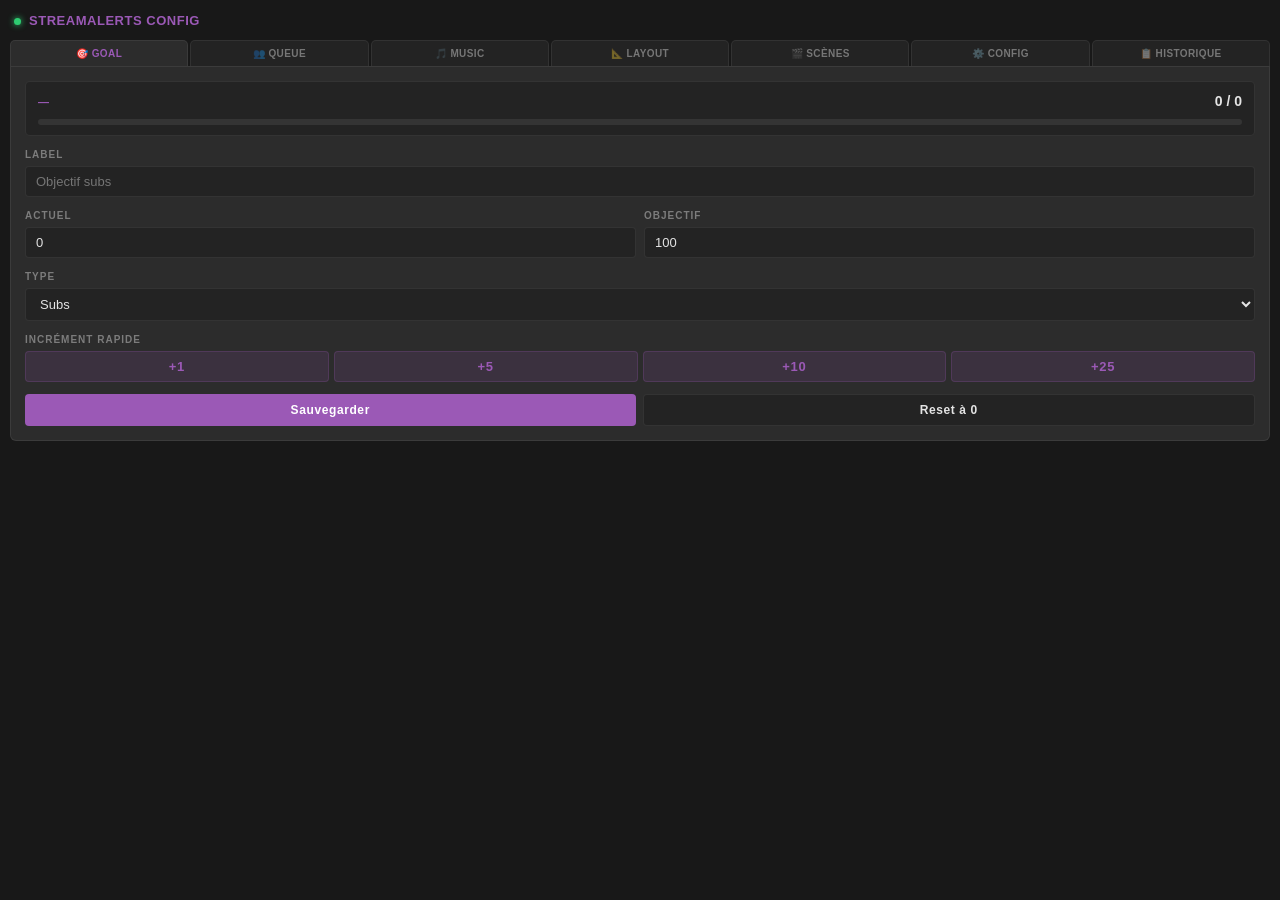
==== commit ede9bfac: "Migrate .claude to .ai and add agents/overlay Replace the .claude agent set with a new .ai directory" ====
--- a/config/index.html
+++ b/config/index.html
@@ -4,643 +4,9 @@
   <meta charset="UTF-8">
   <meta name="viewport" content="width=device-width, initial-scale=1">
   <title>StreamAlerts — Config</title>
-  <style>
-
-    *, *::before, *::after { margin: 0; padding: 0; box-sizing: border-box; }
-
-    :root {
-      --bg:        #181818;
-      --surf:      #232323;
-      --surf2:     #2c2c2c;
-      --border:    rgba(255,255,255,0.07);
-      --text:      #e4e4e4;
-      --muted:     rgba(255,255,255,0.38);
-      --accent:    #9B59B6;
-      --accent-bg: rgba(155,89,182,0.14);
-      --green:     #2ECC71;
-      --green-bg:  rgba(46,204,113,0.14);
-      --red:       #E74C3C;
-      --red-bg:    rgba(231,76,60,0.14);
-      --orange:    #E67E22;
-      --yellow:    #F1C40F;
-    }
-
-    body {
-      background: var(--bg);
-      color: var(--text);
-      font-family: -apple-system, 'Segoe UI', sans-serif;
-      font-size: 13px;
-      line-height: 1.4;
-      min-height: 100vh;
-    }
-
-    /* ── Header ── */
-    header {
-      padding: 12px 14px 0;
-      display: flex;
-      align-items: center;
-      gap: 8px;
-    }
-
-    header h1 {
-      font-size: 13px;
-      font-weight: 700;
-      color: var(--accent);
-      letter-spacing: 0.04em;
-      text-transform: uppercase;
-    }
-
-    header .dot {
-      width: 7px; height: 7px;
-      border-radius: 50%;
-      background: var(--green);
-      box-shadow: 0 0 6px var(--green);
-      animation: pulse 2s ease-in-out infinite;
-    }
-
-    @keyframes pulse {
-      0%,100% { opacity: 1; }
-      50%      { opacity: 0.4; }
-    }
-
-    /* ── Tabs ── */
-    nav {
-      display: flex;
-      gap: 2px;
-      padding: 10px 10px 0;
-    }
-
-    .tab {
-      flex: 1;
-      padding: 7px 2px;
-      background: var(--surf);
-      border: 1px solid var(--border);
-      border-bottom: none;
-      border-radius: 5px 5px 0 0;
-      color: var(--muted);
-      font-size: 10px;
-      font-weight: 700;
-      letter-spacing: 0.04em;
-      text-transform: uppercase;
-      cursor: pointer;
-      transition: color 0.15s, background 0.15s;
-    }
-
-    .tab:hover { color: var(--text); }
-
-    .tab.active {
-      background: var(--surf2);
-      color: var(--accent);
-      border-color: var(--border);
-    }
-
-    /* ── Content ── */
-    main {
-      background: var(--surf2);
-      border: 1px solid var(--border);
-      border-radius: 0 0 6px 6px;
-      margin: 0 10px;
-      padding: 14px;
-    }
-
-    section { display: flex; flex-direction: column; gap: 12px; }
-    section[hidden] { display: none; }
-
-    /* ── Form elements ── */
-    label {
-      display: block;
-      font-size: 10px;
-      font-weight: 700;
-      letter-spacing: 0.1em;
-      text-transform: uppercase;
-      color: var(--muted);
-      margin-bottom: 4px;
-    }
-
-    input[type=text],
-    input[type=number],
-    input[type=password],
-    select {
-      width: 100%;
-      padding: 7px 10px;
-      background: var(--surf);
-      border: 1px solid var(--border);
-      border-radius: 4px;
-      color: var(--text);
-      font-size: 13px;
-      outline: none;
-      transition: border-color 0.15s;
-    }
-
-    input:focus, select:focus { border-color: var(--accent); }
-
-    select option { background: var(--surf2); }
-
-    .row {
-      display: grid;
-      grid-template-columns: 1fr 1fr;
-      gap: 8px;
-    }
-
-    /* ── Buttons ── */
-    button {
-      cursor: pointer;
-      border: none;
-      border-radius: 4px;
-      font-size: 12px;
-      font-weight: 700;
-      letter-spacing: 0.05em;
-      padding: 8px 12px;
-      transition: opacity 0.15s, transform 0.1s;
-    }
-
-    button:active { transform: scale(0.97); }
-
-    .btn-primary  { background: var(--accent);   color: #fff; }
-    .btn-green    { background: var(--green);     color: #fff; }
-    .btn-red      { background: var(--red);       color: #fff; }
-    .btn-ghost    { background: var(--surf); border: 1px solid var(--border); color: var(--text); }
-    .btn-block    { width: 100%; }
-
-    button:disabled { opacity: 0.4; cursor: default; }
-
-    .btn-row {
-      display: flex;
-      gap: 7px;
-    }
-
-    .btn-row button { flex: 1; }
-
-    .btn-incr-group {
-      display: flex;
-      gap: 5px;
-    }
-
-    .btn-incr-group button {
-      flex: 1;
-      background: var(--accent-bg);
-      color: var(--accent);
-      border: 1px solid rgba(155,89,182,0.22);
-      font-size: 13px;
-      padding: 7px;
-    }
-
-    /* ── Progress bar ── */
-    .progress-wrap {
-      background: var(--surf);
-      border: 1px solid var(--border);
-      border-radius: 5px;
-      padding: 10px 12px;
-    }
-
-    .progress-header {
-      display: flex;
-      justify-content: space-between;
-      align-items: baseline;
-      margin-bottom: 7px;
-    }
-
-    .progress-label {
-      font-size: 11px;
-      font-weight: 700;
-      color: var(--accent);
-      letter-spacing: 0.08em;
-      text-transform: uppercase;
-    }
-
-    .progress-count {
-      font-size: 14px;
-      font-weight: 700;
-      color: var(--text);
-    }
-
-    .progress-track {
-      height: 6px;
-      background: rgba(255,255,255,0.08);
-      border-radius: 3px;
-      overflow: hidden;
-    }
-
-    .progress-fill {
-      height: 100%;
-      background: linear-gradient(90deg, rgba(155,89,182,0.7), var(--accent));
-      border-radius: 3px;
-      transition: width 0.6s cubic-bezier(0.34,1.56,0.64,1);
-      box-shadow: 0 0 8px rgba(155,89,182,0.45);
-    }
-
-    /* ── Queue tab ── */
-    .queue-toggle {
-      width: 100%;
-      padding: 10px;
-      font-size: 13px;
-      border-radius: 5px;
-      font-weight: 800;
-      letter-spacing: 0.08em;
-    }
-
-    .queue-toggle.open  { background: var(--green-bg); color: var(--green); border: 1px solid rgba(46,204,113,0.25); }
-    .queue-toggle.closed{ background: var(--red-bg);   color: var(--red);   border: 1px solid rgba(231,76,60,0.25); }
-
-    .add-row { display: flex; gap: 6px; }
-    .add-row input { flex: 1; }
-    .add-row button { flex-shrink: 0; padding: 7px 14px; background: var(--accent); color: #fff; }
-
-    .queue-list {
-      display: flex;
-      flex-direction: column;
-      gap: 3px;
-      max-height: 280px;
-      overflow-y: auto;
-    }
-
-    .queue-list::-webkit-scrollbar { width: 4px; }
-    .queue-list::-webkit-scrollbar-track { background: transparent; }
-    .queue-list::-webkit-scrollbar-thumb { background: var(--surf); border-radius: 2px; }
-
-    .queue-entry {
-      display: flex;
-      align-items: center;
-      gap: 8px;
-      padding: 6px 10px;
-      background: var(--surf);
-      border-radius: 4px;
-      border: 1px solid var(--border);
-    }
-
-    .queue-entry .pos { font-size: 11px; font-weight: 700; color: var(--muted); width: 16px; text-align: right; flex-shrink: 0; }
-    .queue-entry:first-child .pos { color: var(--yellow); }
-    .queue-entry .name { flex: 1; font-weight: 600; }
-    .queue-entry:first-child .name { color: var(--yellow); }
-    .queue-entry .rm { background: none; color: var(--muted); font-size: 15px; padding: 0 4px; line-height: 1; transition: color 0.15s; }
-    .queue-entry .rm:hover { color: var(--red); }
-
-    .queue-empty { text-align: center; color: var(--muted); padding: 16px 0; font-size: 12px; }
-
-    /* ── Now playing ── */
-    .np-active-indicator {
-      display: flex;
-      align-items: center;
-      gap: 7px;
-      padding: 8px 12px;
-      border-radius: 4px;
-      border: 1px solid var(--border);
-      background: var(--surf);
-      font-size: 12px;
-      font-weight: 600;
-    }
-
-    .np-active-indicator .dot-np { width: 7px; height: 7px; border-radius: 50%; flex-shrink: 0; }
-    .np-active-indicator.on .dot-np { background: var(--green); box-shadow: 0 0 6px var(--green); animation: pulse 1.5s ease-in-out infinite; }
-    .np-active-indicator.off .dot-np { background: var(--muted); }
-
-    /* ── Separator / section ── */
-    .sep { height: 1px; background: var(--border); margin: 2px 0; }
-
-    .section-head {
-      font-size: 9px;
-      font-weight: 800;
-      letter-spacing: 0.14em;
-      text-transform: uppercase;
-      color: var(--muted);
-      padding: 2px 0 0;
-    }
-
-    /* ══════════════════════════════════════════
-       LAYOUT TAB
-    ══════════════════════════════════════════ */
-
-    /* Grille visibilité */
-    .vis-grid {
-      display: grid;
-      grid-template-columns: 1fr 1fr;
-      gap: 5px;
-    }
-
-    .vis-btn {
-      display: flex;
-      align-items: center;
-      justify-content: space-between;
-      padding: 7px 10px;
-      border-radius: 4px;
-      font-size: 11px;
-      font-weight: 700;
-      letter-spacing: 0.03em;
-      cursor: pointer;
-      transition: all 0.15s;
-      border: 1px solid transparent;
-      text-align: left;
-    }
-
-    .vis-btn.vis-on {
-      background: var(--green-bg);
-      color: var(--green);
-      border-color: rgba(46,204,113,0.25);
-    }
-
-    .vis-btn.vis-off {
-      background: rgba(255,255,255,0.04);
-      color: var(--muted);
-      border-color: var(--border);
-    }
-
-    .vis-icon { font-style: normal; flex-shrink: 0; }
-
-    /* Grille composants */
-    .comp-grid {
-      display: grid;
-      grid-template-columns: 1fr 1fr;
-      gap: 5px;
-    }
-
-    .comp-btn {
-      padding: 8px 10px;
-      background: var(--surf);
-      border: 1px solid var(--border);
-      color: var(--muted);
-      border-radius: 5px;
-      font-size: 11px;
-      font-weight: 700;
-      letter-spacing: 0.03em;
-      cursor: pointer;
-      transition: all 0.15s;
-      text-align: left;
-    }
-
-    .comp-btn:hover { color: var(--text); border-color: rgba(255,255,255,0.15); }
-
-    .comp-btn.active {
-      background: var(--accent-bg);
-      color: var(--accent);
-      border-color: rgba(155,89,182,0.35);
-    }
-
-    /* Éditeur */
-    .pos-editor {
-      background: var(--surf);
-      border: 1px solid var(--border);
-      border-radius: 5px;
-      padding: 12px;
-      display: flex;
-      flex-direction: column;
-      gap: 10px;
-    }
-
-    .pos-editor[hidden] { display: none; }
-
-    /* Header éditeur : titre + toggle actif */
-    .editor-header {
-      display: flex;
-      align-items: center;
-      justify-content: space-between;
-    }
-
-    .pos-editor-title {
-      font-size: 12px;
-      font-weight: 800;
-      letter-spacing: 0.06em;
-      color: var(--accent);
-    }
-
-    /* Toggle switch */
-    .toggle-switch {
-      display: flex;
-      align-items: center;
-      gap: 6px;
-      cursor: pointer;
-      user-select: none;
-    }
-
-    .toggle-switch input { display: none; }
-
-    .toggle-track {
-      width: 32px; height: 17px;
-      background: rgba(255,255,255,0.15);
-      border-radius: 9px;
-      position: relative;
-      transition: background 0.2s;
-      flex-shrink: 0;
-    }
-
-    .toggle-track::after {
-      content: '';
-      position: absolute;
-      width: 13px; height: 13px;
-      background: #fff;
-      border-radius: 50%;
-      top: 2px; left: 2px;
-      transition: left 0.2s;
-    }
-
-    .toggle-switch input:checked + .toggle-track { background: var(--green); }
-    .toggle-switch input:checked + .toggle-track::after { left: 17px; }
-
-    .toggle-label-text {
-      font-size: 10px;
-      font-weight: 700;
-      letter-spacing: 0.06em;
-      color: var(--muted);
-    }
-
-    .toggle-switch input:checked ~ .toggle-label-text { color: var(--green); }
-
-    /* Groupe ancre */
-    .anchor-row { display: flex; flex-direction: column; gap: 5px; }
-    .anchor-row > label { margin-bottom: 0; }
-
-    .anchor-controls { display: flex; gap: 5px; align-items: center; }
-
-    .anchor-toggle {
-      display: flex;
-      border-radius: 4px;
-      overflow: hidden;
-      border: 1px solid var(--border);
-      flex-shrink: 0;
-    }
-
-    .anchor-toggle button {
-      padding: 6px 9px;
-      background: var(--surf2);
-      color: var(--muted);
-      border: none;
-      border-radius: 0;
-      font-size: 10px;
-      font-weight: 700;
-      letter-spacing: 0.04em;
-      transition: background 0.15s, color 0.15s;
-    }
-
-    .anchor-toggle button.active { background: var(--accent); color: #fff; }
-    .anchor-toggle button:active { transform: none; }
-
-    .anchor-val { flex: 1; display: flex; align-items: center; gap: 5px; }
-    .anchor-val input { flex: 1; padding: 6px 8px; font-size: 13px; }
-    .anchor-val span { font-size: 11px; color: var(--muted); flex-shrink: 0; }
-
-    /* Opacité */
-    .opacity-row { display: flex; flex-direction: column; gap: 6px; }
-    .opacity-row > label { margin-bottom: 0; }
-
-    input[type=range] {
-      width: 100%;
-      height: 5px;
-      -webkit-appearance: none;
-      appearance: none;
-      background: rgba(255,255,255,0.1);
-      border-radius: 3px;
-      outline: none;
-      cursor: pointer;
-    }
-
-    input[type=range]::-webkit-slider-thumb {
-      -webkit-appearance: none;
-      width: 14px; height: 14px;
-      background: var(--accent);
-      border-radius: 50%;
-      box-shadow: 0 0 5px rgba(155,89,182,0.5);
-    }
-
-    /* Canvas hint */
-    .canvas-hint {
-      font-size: 10px;
-      color: var(--muted);
-      text-align: center;
-    }
-
-    /* Toast ── */
-    #toast {
-      position: fixed;
-      bottom: 16px;
-      left: 50%;
-      transform: translateX(-50%) translateY(12px);
-      background: var(--surf2);
-      border: 1px solid var(--border);
-      border-radius: 5px;
-      padding: 8px 16px;
-      font-size: 12px;
-      font-weight: 600;
-      opacity: 0;
-      pointer-events: none;
-      transition: opacity 0.2s, transform 0.2s;
-      white-space: nowrap;
-    }
-
-    #toast.show { opacity: 1; transform: translateX(-50%) translateY(0); }
-    #toast.ok   { border-color: rgba(46,204,113,0.4); color: var(--green); }
-    #toast.err  { border-color: rgba(231,76,60,0.4);  color: var(--red); }
-
-    /* ══════════════════════════════════════════
-       PREVIEW
-    ══════════════════════════════════════════ */
-
-    .preview-wrap {
-      position: relative;
-      width: 100%;
-      overflow: hidden;
-      background: #0a0a0a;
-      border-radius: 4px;
-      border: 1px solid var(--border);
-      margin-top: 6px;
-      cursor: crosshair;
-    }
-
-    .preview-inner {
-      position: relative;
-      width: 1920px;
-      height: 1080px;
-      transform-origin: top left;
-    }
-
-    .preview-grid-line {
-      position: absolute;
-      background: rgba(255,255,255,0.04);
-      pointer-events: none;
-    }
-
-    .preview-zone {
-      position: absolute;
-      border: 2px solid;
-      border-radius: 3px;
-      overflow: hidden;
-      cursor: grab;
-      user-select: none;
-      display: flex;
-      align-items: flex-start;
-      padding: 6px 10px;
-      transition: opacity 0.15s;
-    }
-
-    .preview-zone:active { cursor: grabbing; }
-    .preview-zone.pz-hidden { opacity: 0.3; }
-
-    .preview-zone.pz-selected {
-      outline: 3px solid rgba(255,255,255,0.8);
-      outline-offset: 2px;
-      z-index: 10;
-    }
-
-    .preview-zone-label {
-      font-size: 56px;
-      font-weight: 800;
-      white-space: nowrap;
-      line-height: 1;
-      pointer-events: none;
-    }
-
-    /* ══════════════════════════════════════════
-       HISTORIQUE
-    ══════════════════════════════════════════ */
-
-    .history-list {
-      display: flex;
-      flex-direction: column;
-      gap: 3px;
-      max-height: 380px;
-      overflow-y: auto;
-    }
-
-    .history-list::-webkit-scrollbar { width: 4px; }
-    .history-list::-webkit-scrollbar-thumb { background: var(--surf); border-radius: 2px; }
-
-    .history-entry {
-      display: flex;
-      align-items: center;
-      gap: 7px;
-      padding: 5px 10px;
-      background: var(--surf);
-      border-radius: 4px;
-      border: 1px solid var(--border);
-    }
-
-    .hist-type {
-      font-size: 8px;
-      font-weight: 800;
-      letter-spacing: 0.08em;
-      text-transform: uppercase;
-      padding: 2px 6px;
-      border-radius: 3px;
-      flex-shrink: 0;
-      min-width: 52px;
-      text-align: center;
-    }
-
-    .hist-user { flex: 1; font-weight: 700; font-size: 12px; white-space: nowrap; overflow: hidden; text-overflow: ellipsis; }
-    .hist-detail { font-size: 10px; color: var(--muted); flex-shrink: 0; }
-    .hist-time   { font-size: 10px; color: var(--muted); flex-shrink: 0; }
-
-    /* ══════════════════════════════════════════
-       PROFILS
-    ══════════════════════════════════════════ */
-
-    .profile-row {
-      display: flex;
-      gap: 5px;
-      align-items: center;
-    }
-
-    .profile-row select { flex: 1; }
-
-  </style>
+  
+  <!-- CSS -->
+  <link rel="stylesheet" href="style.css">
 </head>
 <body>
 
@@ -654,6 +20,7 @@
   <button class="tab" data-tab="queue">👥 Queue</button>
   <button class="tab" data-tab="music">🎵 Music</button>
   <button class="tab" data-tab="layout">📐 Layout</button>
+  <button class="tab" data-tab="scenes">🎬 Scènes</button>
   <button class="tab" data-tab="cfg">⚙️ Config</button>
   <button class="tab" data-tab="history">📋 Historique</button>
 </nav>
@@ -943,6 +310,74 @@
 
   </section>
 
+  <!-- ══ TAB : SCÈNES OBS ══════════════════════════════════ -->
+  <section id="tab-scenes" hidden>
+
+    <!-- Connexion OBS WebSocket -->
+    <div class="section-head">Connexion OBS WebSocket</div>
+
+    <div class="row">
+      <div>
+        <label>Adresse WebSocket</label>
+        <input type="text" id="obs-ws-url" value="ws://localhost:4455" placeholder="ws://localhost:4455">
+      </div>
+      <div>
+        <label>Mot de passe</label>
+        <input type="password" id="obs-ws-pwd" placeholder="vide si désactivé">
+      </div>
+    </div>
+
+    <div class="obs-connect-row">
+      <button class="btn-ghost" id="obs-ws-connect-btn" onclick="obsConnect()" style="flex-shrink:0">Connecter</button>
+      <button class="btn-red"   id="obs-ws-disconnect-btn" onclick="obsDisconnect()" style="flex-shrink:0" hidden>Déconnecter</button>
+      <span class="obs-ws-status" id="obs-ws-status">Non connecté</span>
+    </div>
+
+    <div class="sep"></div>
+
+    <!-- Indicateur de scène active (live) -->
+    <div class="scene-status">
+      <div class="scene-status-dot"></div>
+      <span class="scene-status-label">En cours</span>
+      <span class="scene-status-name" id="scene-active-name">—</span>
+      <span class="scene-status-profile" id="scene-active-profile">—</span>
+    </div>
+
+    <!-- Forcer une scène (pour tester) -->
+    <div>
+      <label>Forcer une scène pour tester</label>
+      <div class="scene-force-grid" id="scene-force-grid"></div>
+    </div>
+
+    <div class="sep"></div>
+
+    <!-- Paramètres globaux -->
+    <div>
+      <label>Scène par défaut (si fichier absent)</label>
+      <select id="scene-default">
+        <option value="Gameplay">🎮 Gameplay</option>
+        <option value="Starting Soon">☀️ Starting Soon</option>
+        <option value="Just Chatting">💬 Just Chatting</option>
+        <option value="BRB">💤 BRB</option>
+        <option value="Ending">🏁 Ending</option>
+      </select>
+    </div>
+
+    <div>
+      <label>Fréquence de lecture OBS (ms)</label>
+      <input type="number" id="scene-poll-interval" min="500" step="500" value="2000">
+    </div>
+
+    <div class="sep"></div>
+    <div class="section-head">Comportement par scène</div>
+
+    <!-- Cartes de scène (générées par JS) -->
+    <div id="scene-cards-container"></div>
+
+    <button class="btn-primary btn-block" onclick="saveSceneConfig()">✓ Sauvegarder</button>
+
+  </section>
+
   <!-- ══ TAB : HISTORIQUE ══════════════════════════════════ -->
   <section id="tab-history" hidden>
 
@@ -962,944 +397,13 @@
 
 <div id="toast"></div>
 
-<script>
-'use strict';
-
-const API = './api.php';
-const ts  = () => Math.floor(Date.now() / 1000);
-
-// ════════════════════════════════════════════════════════════
-//  VISIBILITÉ
-// ════════════════════════════════════════════════════════════
-
-let visData = {};
-let visPollTimer = null;
-
-function buildVisGrid() {
-  const zonesHtml = ZONES.map(z => `
-    <button class="vis-btn vis-on" id="vis-btn-${z.cfgKey}" onclick="toggleVisibility('${z.cfgKey}')">
-      <span>${z.label}</span>
-      <span class="vis-icon" id="vis-icon-${z.cfgKey}">👁</span>
-    </button>
-  `).join('');
-  const hintHtml = `
-    <button class="vis-btn vis-on" id="vis-btn-hint" onclick="toggleVisibility('hint')" style="grid-column:1/-1;opacity:0.7">
-      <span>⌨️ Aide (raccourcis)</span>
-      <span class="vis-icon" id="vis-icon-hint">👁</span>
-    </button>
-  `;
-  document.getElementById('vis-grid').innerHTML = zonesHtml + hintHtml;
-}
-
-async function loadVisibility() {
-  try { visData = await apiRead('visibility'); } catch (_) { visData = {}; }
-  renderVisGrid();
-}
-
-function renderVisGrid() {
-  const keys = [...ZONES.map(z => z.cfgKey), 'hint'];
-  keys.forEach(cfgKey => {
-    const btn  = document.getElementById('vis-btn-'  + cfgKey);
-    const icon = document.getElementById('vis-icon-' + cfgKey);
-    if (!btn || !icon) return;
-    const on = visData[cfgKey] !== false;
-    btn.className    = 'vis-btn ' + (on ? 'vis-on' : 'vis-off');
-    icon.textContent = on ? '👁' : '🚫';
-  });
-}
-
-async function toggleVisibility(cfgKey) {
-  try {
-    const vis    = await apiRead('visibility');
-    const wasOn  = vis[cfgKey] !== false;
-    vis[cfgKey]  = !wasOn;
-    await apiWrite('visibility', vis);
-    visData = vis;
-    renderVisGrid();
-    const label = cfgKey === 'hint' ? '⌨️ Aide' : ZONES.find(z => z.cfgKey === cfgKey)?.label;
-    toast(vis[cfgKey] ? `👁 ${label} affiché` : `🚫 ${label} masqué`);
-  } catch (e) { toast('Erreur', 'err'); }
-}
-
-// ════════════════════════════════════════════════════════════
-//  DÉFINITION DES ZONES
-// ════════════════════════════════════════════════════════════
-
-const ZONES = [
-  {
-    cfgKey: 'alerts', label: '🔔 Alertes', dataFile: 'alert', color: '#9B59B6',
-    extras: [
-      { id: 'displayDuration', label: 'Durée d\'affichage (ms)', type: 'number', min: 500, step: 500, placeholder: '5500' },
-    ],
-    testData: () => ({ type: 'follow', user: 'TestUser', message: '', timestamp: ts() }),
-  },
-  {
-    cfgKey: 'chat', label: '💬 Chat', hasMaxHeight: true, dataFile: 'chat', color: '#48DBFB',
-    extras: [
-      { id: 'websocket',         label: 'URL WebSocket',               type: 'text',   placeholder: 'ws://127.0.0.1:8080' },
-      { id: 'websocketPassword', label: 'Mot de passe WebSocket',      type: 'password', placeholder: '...' },
-      { id: 'maxMessages',       label: 'Messages max affichés',       type: 'number', min: 1, max: 100, placeholder: '27' },
-      { id: 'msgLifetime',       label: 'Durée de vie msg (s, vide=∞)', type: 'number', min: 0, placeholder: '' },
-    ],
-    testData: () => ({ user: 'TestUser', color: '#9B59B6', message: 'Bonjour le chat ! 👋', isMod: false, timestamp: ts() }),
-  },
-  {
-    cfgKey: 'lastFollower', label: '👤 Last Follow', dataFile: 'last_follower', color: '#E74C3C', extras: [],
-    testData: () => ({ user: 'TestFollower', avatar: '', timestamp: ts() }),
-  },
-  {
-    cfgKey: 'lastSubscriber', label: '⭐ Last Sub', dataFile: 'last_subscriber', color: '#F1C40F', extras: [],
-    testData: () => ({ user: 'TestSub', avatar: '', tier: 'Tier 1', months: 3, timestamp: ts() }),
-  },
-  {
-    cfgKey: 'goal', label: '🎯 Goal', dataFile: 'goal', color: '#3498DB', extras: [],
-    testData: () => ({ label: 'Test Goal', current: 65, target: 100, type: 'sub', timestamp: ts() }),
-  },
-  {
-    cfgKey: 'subtrain', label: '🚂 Sub Train', dataFile: 'subtrain', color: '#FFA500',
-    extras: [
-      { id: 'duration', label: 'Durée du train (s)', type: 'number', min: 10, step: 5, placeholder: '60' },
-    ],
-    testData: () => ({ count: 5, lastUser: 'TestSub', active: true, expiresAt: Date.now() + 60000, timestamp: ts() }),
-  },
-  {
-    cfgKey: 'nowplaying', label: '🎵 Musique', dataFile: 'nowplaying', color: '#00BCD4', extras: [],
-    testData: () => ({ title: 'Test Song', artist: 'Test Artist', active: true, timestamp: ts() }),
-  },
-  {
-    cfgKey: 'queue', label: '👥 Queue', dataFile: 'queue', color: '#9E9E9E',
-    extras: [
-      { id: 'maxVisible', label: 'Lignes max (overlay)', type: 'number', min: 1, max: 20, placeholder: '8' },
-    ],
-    testData: () => ({ isOpen: true, entries: [{user:'GamerPro99'},{user:'FanAcharné'},{user:'SubFidèle'},{user:'NewVenu'}], timestamp: ts() }),
-  },
-  {
-    cfgKey: 'viewers', label: '👁 Spectateurs', dataFile: 'viewers', color: '#9146FF', extras: [],
-    testData: () => ({ count: 142, timestamp: ts() }),
-  },
-  {
-    cfgKey: 'uptime', label: '⏰ Uptime', dataFile: 'uptime', color: '#F39C12', extras: [],
-    testData: () => ({ startedAt: Date.now() - 9240000, timestamp: ts() }),
-  },
-  {
-    cfgKey: 'session', label: '📊 Session', dataFile: 'session', color: '#BDC3C7', extras: [],
-    testData: () => ({ follows: 12, subs: 5, bits: 750, raids: 2, donations: 3, timestamp: ts() }),
-  },
-  {
-    cfgKey: 'countdown', label: '⏱ Countdown', dataFile: 'countdown', color: '#5DADE2', extras: [],
-    testData: () => ({ label: 'Début du jeu', active: true, startedAt: Date.now(), endsAt: Date.now() + 300000, timestamp: ts() }),
-  },
-  {
-    cfgKey: 'leaderboard', label: '🏆 Leaderboard', dataFile: 'leaderboard', color: '#F1C40F', extras: [],
-    testData: () => ({ title: 'Top Bits', entries: [{user:'BigFan',score:5000},{user:'FanFidèle',score:3000},{user:'NewComer',score:950}], timestamp: ts() }),
-  },
-  {
-    cfgKey: 'poll', label: '🗳 Sondage', dataFile: 'poll', color: '#9B59B6', extras: [],
-    testData: () => ({ title: 'Quelle map ?', active: true, startedAt: Date.now(), endsAt: Date.now() + 60000, choices: [{title:'Dust 2',votes:45},{title:'Mirage',votes:30},{title:'Inferno',votes:15}], timestamp: ts() }),
-  },
-  {
-    cfgKey: 'prediction', label: '🔮 Prédiction', dataFile: 'prediction', color: '#3498DB', extras: [],
-    testData: () => ({ title: 'On gagne ?', active: true, startedAt: Date.now(), endsAt: Date.now() + 90000, lockedAt: 0, options: [{title:'Oui!',points:15000},{title:'Non...',points:8000}], timestamp: ts() }),
-  },
-  {
-    cfgKey: 'hypetrain', label: '🚆 Hype Train', dataFile: 'hypetrain', color: '#FF6600', extras: [],
-    testData: () => ({ level: 2, progress: 68, goal: 100, active: true, startedAt: Date.now() - 120000, endsAt: Date.now() + 180000, duration: 300, contributors: [{user:'TopFan',amount:500}], timestamp: ts() }),
-  },
-];
-
-// ── API ──────────────────────────────────────────────────────
-
-async function apiRead(file) {
-  const r = await fetch(`${API}?action=read&file=${file}&t=${Date.now()}`);
-  if (!r.ok) throw new Error('Lecture impossible');
-  return r.json();
-}
-
-async function apiWrite(file, data) {
-  const r = await fetch(`${API}?action=write&file=${file}`, {
-    method:  'POST',
-    headers: { 'Content-Type': 'application/json' },
-    body:    JSON.stringify(data),
-  });
-  if (!r.ok) throw new Error('Écriture impossible');
-  return r.json();
-}
-
-// ── Toast ─────────────────────────────────────────────────────
-
-let toastTimer;
-function toast(msg, type = 'ok') {
-  const el = document.getElementById('toast');
-  el.textContent = msg;
-  el.className = `show ${type}`;
-  clearTimeout(toastTimer);
-  toastTimer = setTimeout(() => { el.className = ''; }, 2200);
-}
-
-// ── Tabs ──────────────────────────────────────────────────────
-
-let activeTab = 'goal';
-let queuePollTimer = null;
-let historyPollTimer = null;
-
-document.querySelectorAll('.tab').forEach(btn => {
-  btn.addEventListener('click', () => {
-    document.querySelectorAll('.tab').forEach(b => b.classList.remove('active'));
-    document.querySelectorAll('section').forEach(s => s.hidden = true);
-    btn.classList.add('active');
-    activeTab = btn.dataset.tab;
-    document.getElementById('tab-' + activeTab).hidden = false;
-
-    clearInterval(queuePollTimer);
-    clearInterval(historyPollTimer);
-
-    if      (activeTab === 'queue')   { loadQueue(); queuePollTimer = setInterval(loadQueue, 2000); }
-    else if (activeTab === 'goal')    loadGoal();
-    else if (activeTab === 'music')   loadNowPlaying();
-    else if (activeTab === 'cfg')     { loadConfig(); renderProfileSelect(); }
-    else if (activeTab === 'history') {
-      renderHistory();
-      historyPollTimer = setInterval(pollHistory, 2000);
-    }
-    else if (activeTab === 'layout')  {
-      loadLayout();
-      loadVisibility();
-      clearInterval(visPollTimer);
-      visPollTimer = setInterval(loadVisibility, 2000);
-    }
-  });
-});
-
-// ════════════════════════════════════════════════════════════
-//  GOAL
-// ════════════════════════════════════════════════════════════
-
-async function loadGoal() {
-  try {
-    const d = await apiRead('goal');
-    document.getElementById('goal-label').value   = d.label   || '';
-    document.getElementById('goal-current').value = d.current ?? 0;
-    document.getElementById('goal-target').value  = d.target  ?? 100;
-    document.getElementById('goal-type').value    = d.type    || 'sub';
-    updateGoalDisplay(d);
-  } catch (_) {}
-}
-
-function updateGoalDisplay(d) {
-  const current = +d.current || 0;
-  const target  = +d.target  || 1;
-  const pct     = Math.round(Math.min(1, current / target) * 100);
-  document.getElementById('goal-label-disp').textContent = d.label || 'OBJECTIF';
-  document.getElementById('goal-count-disp').textContent = `${current} / ${target}`;
-  document.getElementById('goal-bar').style.width = pct + '%';
-}
-
-async function saveGoal() {
-  try {
-    const d = {
-      label:     document.getElementById('goal-label').value.trim() || 'Objectif subs',
-      current:   +document.getElementById('goal-current').value || 0,
-      target:    +document.getElementById('goal-target').value  || 100,
-      type:      document.getElementById('goal-type').value,
-      timestamp: ts(),
-    };
-    await apiWrite('goal', d);
-    updateGoalDisplay(d);
-    toast('✓ Goal sauvegardé');
-  } catch (e) { toast('Erreur : ' + e.message, 'err'); }
-}
-
-async function incrementGoal(n) {
-  try {
-    const d = await apiRead('goal');
-    d.current   = (+d.current || 0) + n;
-    d.timestamp = ts();
-    document.getElementById('goal-current').value = d.current;
-    await apiWrite('goal', d);
-    updateGoalDisplay(d);
-    toast(`+${n} → ${d.current}/${d.target}`);
-  } catch (e) { toast('Erreur', 'err'); }
-}
-
-async function resetGoal() {
-  try {
-    const d = await apiRead('goal');
-    d.current   = 0;
-    d.timestamp = ts();
-    document.getElementById('goal-current').value = 0;
-    await apiWrite('goal', d);
-    updateGoalDisplay(d);
-    toast('✓ Goal remis à zéro');
-  } catch (e) { toast('Erreur', 'err'); }
-}
-
-// ════════════════════════════════════════════════════════════
-//  QUEUE
-// ════════════════════════════════════════════════════════════
-
-let queueData = { isOpen: false, entries: [], timestamp: 0 };
-
-async function loadQueue() {
-  try { queueData = await apiRead('queue'); renderQueue(); } catch (_) {}
-}
-
-function renderQueue() {
-  const d = queueData;
-  const toggle = document.getElementById('queue-toggle');
-  if (d.isOpen) {
-    toggle.textContent = '▶ QUEUE OUVERTE — cliquer pour fermer';
-    toggle.className   = 'queue-toggle open';
-  } else {
-    toggle.textContent = '⏸ QUEUE FERMÉE — cliquer pour ouvrir';
-    toggle.className   = 'queue-toggle closed';
-  }
-
-  const n = (d.entries || []).length;
-  document.getElementById('queue-count-label').textContent =
-    `File d'attente — ${n} joueur${n > 1 ? 's' : ''}`;
-
-  const list = document.getElementById('queue-list');
-  if (n === 0) { list.innerHTML = '<div class="queue-empty">File vide</div>'; return; }
-
-  list.innerHTML = d.entries.map((e, i) => `
-    <div class="queue-entry">
-      <span class="pos">${i + 1}</span>
-      <span class="name">${esc(e.user)}</span>
-      <button class="rm" onclick="removeFromQueue(${i})" title="Retirer">×</button>
-    </div>
-  `).join('');
-}
-
-async function toggleQueue() {
-  try {
-    const d = await apiRead('queue');
-    d.isOpen = !d.isOpen; d.timestamp = ts(); queueData = d;
-    await apiWrite('queue', d); renderQueue();
-    toast(d.isOpen ? '✓ Queue ouverte' : '✓ Queue fermée');
-  } catch (e) { toast('Erreur', 'err'); }
-}
-
-async function addToQueue() {
-  const input = document.getElementById('queue-input');
-  const user  = input.value.trim();
-  if (!user) return;
-  try {
-    const d = await apiRead('queue');
-    if ((d.entries || []).some(e => e.user.toLowerCase() === user.toLowerCase())) {
-      toast(`${user} est déjà dans la queue`, 'err'); return;
-    }
-    d.entries = d.entries || [];
-    d.entries.push({ user });
-    d.timestamp = ts(); queueData = d;
-    await apiWrite('queue', d); input.value = ''; renderQueue();
-    toast(`✓ ${user} ajouté`);
-  } catch (e) { toast('Erreur', 'err'); }
-}
-
-async function removeFromQueue(idx) {
-  try {
-    const d = await apiRead('queue');
-    const removed = d.entries.splice(idx, 1)[0];
-    d.timestamp = ts(); queueData = d;
-    await apiWrite('queue', d); renderQueue();
-    if (removed) toast(`✓ ${removed.user} retiré`);
-  } catch (e) { toast('Erreur', 'err'); }
-}
-
-async function clearQueue() {
-  if (!confirm('Vider toute la queue ?')) return;
-  try {
-    const d = await apiRead('queue');
-    d.entries = []; d.timestamp = ts(); queueData = d;
-    await apiWrite('queue', d); renderQueue(); toast('✓ Queue vidée');
-  } catch (e) { toast('Erreur', 'err'); }
-}
-
-// ════════════════════════════════════════════════════════════
-//  NOW PLAYING
-// ════════════════════════════════════════════════════════════
-
-async function loadNowPlaying() {
-  try {
-    const d = await apiRead('nowplaying');
-    document.getElementById('np-title').value  = d.title  || '';
-    document.getElementById('np-artist').value = d.artist || '';
-    const on  = d.active && d.title;
-    const ind = document.getElementById('np-indicator');
-    ind.className = 'np-active-indicator ' + (on ? 'on' : 'off');
-    document.getElementById('np-status-text').textContent = on ? `En cours : ${d.title}` : 'Masqué';
-  } catch (_) {}
-}
-
-async function saveNowPlaying(active) {
-  try {
-    const title  = document.getElementById('np-title').value.trim();
-    const artist = document.getElementById('np-artist').value.trim();
-    const d = { title, artist, active: active && title !== '', timestamp: ts() };
-    await apiWrite('nowplaying', d);
-    await loadNowPlaying();
-    toast(active && title ? `▶ ${title}` : '⏹ Masqué');
-  } catch (e) { toast('Erreur', 'err'); }
-}
-
-// ════════════════════════════════════════════════════════════
-//  LAYOUT — Positions, taille, apparence, paramètres
-// ════════════════════════════════════════════════════════════
-
-let layoutCfg   = {};
-let currentZone = null;
-let hAnchor     = 'left';
-let vAnchor     = 'bottom';
-
-function buildCompGrid() {
-  document.getElementById('comp-grid').innerHTML = ZONES.map(z =>
-    `<button class="comp-btn" data-key="${z.cfgKey}" onclick="selectZone('${z.cfgKey}')">${z.label}</button>`
-  ).join('');
-}
-
-async function loadLayout() {
-  try { layoutCfg = await apiRead('config'); } catch (_) { layoutCfg = {}; }
-  buildCompGrid();
-  buildVisGrid();
-  if (currentZone) selectZone(currentZone.cfgKey);
-}
-
-function selectZone(cfgKey) {
-  currentZone = ZONES.find(z => z.cfgKey === cfgKey);
-  if (!currentZone) return;
-
-  document.querySelectorAll('.comp-btn').forEach(b =>
-    b.classList.toggle('active', b.dataset.key === cfgKey));
-
-  const zc = layoutCfg[cfgKey] || {};
-
-  // Enabled
-  document.getElementById('pos-enabled').checked = zc.enabled !== false;
-
-  // Ancre horizontale
-  if (zc.right != null) { hAnchor = 'right'; document.getElementById('pos-h-val').value = zc.right; }
-  else                  { hAnchor = 'left';  document.getElementById('pos-h-val').value = zc.left  ?? ''; }
-
-  // Ancre verticale
-  if (zc.top != null) { vAnchor = 'top';    document.getElementById('pos-v-val').value = zc.top;    }
-  else                { vAnchor = 'bottom'; document.getElementById('pos-v-val').value = zc.bottom ?? ''; }
-
-  // Largeur
-  document.getElementById('pos-width').value = zc.width ?? '';
-
-  // Hauteur max (chat uniquement)
-  const mhRow = document.getElementById('pos-maxheight-row');
-  mhRow.hidden = !currentZone.hasMaxHeight;
-  if (currentZone.hasMaxHeight) document.getElementById('pos-maxheight').value = zc.maxHeight ?? '';
-
-  // Opacité
-  const op = zc.opacity ?? 100;
-  document.getElementById('pos-opacity').value = op;
-  document.getElementById('opacity-val').textContent = op;
-
-  // Paramètres spécifiques
-  buildExtras(currentZone, zc);
-
-  updateAnchorButtons();
-  document.getElementById('pos-editor-title').textContent = currentZone.label;
-  document.getElementById('pos-editor').hidden = false;
-}
-
-function setHAnchor(s) { hAnchor = s; updateAnchorButtons(); }
-function setVAnchor(s) { vAnchor = s; updateAnchorButtons(); }
-
-function updateAnchorButtons() {
-  document.getElementById('h-left-btn').classList.toggle('active',  hAnchor === 'left');
-  document.getElementById('h-right-btn').classList.toggle('active', hAnchor === 'right');
-  document.getElementById('v-top-btn').classList.toggle('active',    vAnchor === 'top');
-  document.getElementById('v-bottom-btn').classList.toggle('active', vAnchor === 'bottom');
-}
-
-// ── Paramètres spécifiques ───────────────────────────────────
-
-function buildExtras(zone, zc) {
-  const section   = document.getElementById('pos-extras-section');
-  const container = document.getElementById('pos-extras');
-  const extras    = zone.extras || [];
-
-  if (extras.length === 0) { section.hidden = true; return; }
-
-  section.hidden = false;
-  container.innerHTML = extras.map(ex => {
-    const val = getExtraVal(ex, zc);
-    const inputAttrs = [
-      `type="${ex.type}"`,
-      `id="extra-${ex.id}"`,
-      ex.min  != null ? `min="${ex.min}"`   : '',
-      ex.max  != null ? `max="${ex.max}"`   : '',
-      ex.step != null ? `step="${ex.step}"` : '',
-      `placeholder="${ex.placeholder ?? ''}"`,
-      `value="${esc(String(val ?? ''))}"`,
-    ].filter(Boolean).join(' ');
-
-    return `
-      <div>
-        <label>${ex.label}</label>
-        <input ${inputAttrs}>
-      </div>
-    `;
-  }).join('');
-}
-
-function getExtraVal(ex, zc) {
-  if (ex.id === 'msgLifetime') {
-    const ms = zc.msgLifetime;
-    return (ms == null || ms >= 86400000) ? '' : Math.round(ms / 1000);
-  }
-  return zc[ex.id] ?? '';
-}
-
-// ── Sauvegarde position ──────────────────────────────────────
-
-async function savePosition() {
-  if (!currentZone) return;
-  const cfgKey = currentZone.cfgKey;
-  const section = { ...(layoutCfg[cfgKey] || {}) };
-
-  // Enabled
-  section.enabled = document.getElementById('pos-enabled').checked;
-
-  // Horizontal
-  delete section.left; delete section.right;
-  const hVal = document.getElementById('pos-h-val').value.trim();
-  if (hVal !== '') section[hAnchor] = +hVal;
-
-  // Vertical
-  delete section.top; delete section.bottom;
-  const vVal = document.getElementById('pos-v-val').value.trim();
-  if (vVal !== '') section[vAnchor] = +vVal;
-
-  // Largeur
-  delete section.width;
-  const wVal = document.getElementById('pos-width').value.trim();
-  if (wVal !== '') section.width = +wVal;
-
-  // Hauteur max
-  if (currentZone.hasMaxHeight) {
-    delete section.maxHeight;
-    const mhVal = document.getElementById('pos-maxheight').value.trim();
-    if (mhVal !== '') section.maxHeight = +mhVal;
-  }
-
-  // Opacité
-  section.opacity = +document.getElementById('pos-opacity').value;
-
-  // Paramètres spécifiques
-  (currentZone.extras || []).forEach(ex => {
-    const input = document.getElementById('extra-' + ex.id);
-    if (!input) return;
-    const raw = input.value.trim();
-
-    // msgLifetime : affiché en secondes, stocké en ms
-    if (ex.id === 'msgLifetime') {
-      section.msgLifetime = (raw === '' || +raw <= 0) ? 999999999 : +raw * 1000;
-      return;
-    }
-
-    if (raw === '') { delete section[ex.id]; }
-    else { section[ex.id] = ex.type === 'number' ? +raw : raw; }
-  });
-
-  layoutCfg[cfgKey] = section;
-
-  try {
-    await apiWrite('config', layoutCfg);
-    toast(`✓ ${currentZone.label} appliqué`);
-  } catch (e) { toast('Erreur : ' + e.message, 'err'); }
-}
-
-// ── Test composant ───────────────────────────────────────────
-
-async function testComponent() {
-  if (!currentZone) return;
-  try {
-    await apiWrite(currentZone.dataFile, currentZone.testData());
-    toast(`🧪 Test ${currentZone.label}`);
-  } catch (e) { toast('Erreur test', 'err'); }
-}
-
-// ════════════════════════════════════════════════════════════
-//  CONFIG
-// ════════════════════════════════════════════════════════════
-
-async function loadConfig() {
-  try {
-    const cfg = await apiRead('config');
-    document.getElementById('cfg-alert-dur').value = cfg.alerts?.displayDuration ?? 5500;
-    document.getElementById('cfg-train-dur').value = cfg.subtrain?.duration      ?? 60;
-  } catch (_) {}
-
-  try {
-    const lf = await apiRead('last_follower');
-    document.getElementById('cfg-last-follower').textContent = lf.user || '—';
-  } catch (_) {}
-
-  try {
-    const ls = await apiRead('last_subscriber');
-    const s  = [ls.user, ls.tier, ls.months ? `${ls.months} mois` : ''].filter(Boolean).join(' · ');
-    document.getElementById('cfg-last-subscriber').textContent = s || '—';
-  } catch (_) {}
-}
-
-async function saveConfig() {
-  try {
-    const cfg = await apiRead('config');
-    cfg.alerts              = cfg.alerts   || {};
-    cfg.subtrain            = cfg.subtrain || {};
-    cfg.alerts.displayDuration = +document.getElementById('cfg-alert-dur').value || 5500;
-    cfg.subtrain.duration      = +document.getElementById('cfg-train-dur').value  || 60;
-    await apiWrite('config', cfg);
-    toast('✓ Config sauvegardée');
-  } catch (e) { toast('Erreur', 'err'); }
-}
-
-// ── Utilitaires ───────────────────────────────────────────────
-
-function esc(v) {
-  if (v == null) return '';
-  return String(v).replace(/&/g,'&amp;').replace(/</g,'&lt;').replace(/>/g,'&gt;').replace(/"/g,'&quot;');
-}
-
-// ════════════════════════════════════════════════════════════
-//  PREVIEW — aperçu de l'overlay + drag & drop
-// ════════════════════════════════════════════════════════════
-
-let previewScale  = 1;
-let previewDrag   = null; // { cfgKey, startClientX, startClientY, startLeft, startTop }
-let previewOpen   = false;
-
-const PREVIEW_HEIGHTS = {
-  alerts:520, chat:900, lastFollower:70, lastSubscriber:70,
-  goal:80, subtrain:70, nowplaying:70, queue:240,
-  viewers:70, uptime:70, session:100, countdown:115,
-  leaderboard:185, poll:210, prediction:215, hypetrain:105,
-};
-
-const DEFAULT_WIDTHS = {
-  alerts:520, chat:360, lastFollower:230, lastSubscriber:230,
-  goal:400, subtrain:260, nowplaying:380, queue:230,
-  viewers:160, uptime:160, session:230, countdown:300,
-  leaderboard:230, poll:380, prediction:320, hypetrain:300,
-};
-
-function togglePreview() {
-  previewOpen = !previewOpen;
-  const wrap = document.getElementById('preview-wrap');
-  const btn  = document.getElementById('preview-toggle-btn');
-  wrap.hidden = !previewOpen;
-  btn.textContent = previewOpen ? 'Masquer' : 'Afficher';
-  if (previewOpen) { computePreviewScale(); renderPreview(); }
-}
-
-function computePreviewScale() {
-  const wrap  = document.getElementById('preview-wrap');
-  const inner = document.getElementById('preview-inner');
-  if (!wrap || !inner) return;
-  previewScale = wrap.clientWidth / 1920;
-  inner.style.transform = `scale(${previewScale})`;
-  wrap.style.height = Math.round(1080 * previewScale) + 'px';
-}
-
-function getZonePixelPos(cfgKey) {
-  const zc = layoutCfg[cfgKey] || {};
-  const w  = zc.width   || DEFAULT_WIDTHS[cfgKey]   || 200;
-  const h  = PREVIEW_HEIGHTS[cfgKey] || 80;
-  const left = zc.left   != null ? zc.left   : (zc.right  != null ? 1920 - zc.right  - w : 0);
-  const top  = zc.top    != null ? zc.top    : (zc.bottom != null ? 1080 - zc.bottom - h : 0);
-  return { left, top, w, h };
-}
-
-function renderPreview() {
-  const inner = document.getElementById('preview-inner');
-  if (!inner) return;
-
-  // Lignes de grille (quarts du canvas)
-  let html = `
-    <div class="preview-grid-line" style="left:480px;top:0;width:1px;height:1080px"></div>
-    <div class="preview-grid-line" style="left:960px;top:0;width:1px;height:1080px"></div>
-    <div class="preview-grid-line" style="left:1440px;top:0;width:1px;height:1080px"></div>
-    <div class="preview-grid-line" style="left:0;top:270px;width:1920px;height:1px"></div>
-    <div class="preview-grid-line" style="left:0;top:540px;width:1920px;height:1px"></div>
-    <div class="preview-grid-line" style="left:0;top:810px;width:1920px;height:1px"></div>
-  `;
-
-  ZONES.forEach(z => {
-    const { left, top, w, h } = getZonePixelPos(z.cfgKey);
-    const visible  = visData[z.cfgKey] !== false;
-    const selected = currentZone?.cfgKey === z.cfgKey;
-    const col      = z.color || '#888';
-
-    html += `
-      <div class="preview-zone${selected ? ' pz-selected' : ''}${!visible ? ' pz-hidden' : ''}"
-           data-key="${z.cfgKey}"
-           style="left:${left}px;top:${top}px;width:${w}px;height:${h}px;
-                  background:${col}22;border-color:${col}${visible ? 'bb' : '44'}">
-        <span class="preview-zone-label" style="color:${col}">${z.label}</span>
-      </div>
-    `;
-  });
-
-  inner.innerHTML = html;
-
-  // Drag & Drop
-  inner.addEventListener('pointerdown', onPreviewPointerDown);
-  inner.addEventListener('pointermove', onPreviewPointerMove);
-  inner.addEventListener('pointerup',   onPreviewPointerUp);
-}
-
-function onPreviewPointerDown(e) {
-  const zoneEl = e.target.closest('.preview-zone');
-  if (!zoneEl) return;
-  e.preventDefault();
-  e.currentTarget.setPointerCapture(e.pointerId);
-
-  const cfgKey = zoneEl.dataset.key;
-  const { left, top } = getZonePixelPos(cfgKey);
-
-  previewDrag = { cfgKey, startClientX: e.clientX, startClientY: e.clientY, startLeft: left, startTop: top };
-  selectZone(cfgKey);
-}
-
-function onPreviewPointerMove(e) {
-  if (!previewDrag) return;
-
-  const dx = (e.clientX - previewDrag.startClientX) / previewScale;
-  const dy = (e.clientY - previewDrag.startClientY) / previewScale;
-  const zc = layoutCfg[previewDrag.cfgKey] || {};
-  const w  = zc.width || DEFAULT_WIDTHS[previewDrag.cfgKey] || 200;
-  const h  = PREVIEW_HEIGHTS[previewDrag.cfgKey] || 80;
-
-  const newLeft = Math.max(0, Math.min(1920 - w, previewDrag.startLeft + dx));
-  const newTop  = Math.max(0, Math.min(1080 - h, previewDrag.startTop  + dy));
-
-  // Mettre à jour les champs de l'éditeur
-  const hVal = hAnchor === 'left' ? Math.round(newLeft) : Math.round(1920 - newLeft - w);
-  const vVal = vAnchor === 'top'  ? Math.round(newTop)  : Math.round(1080 - newTop  - h);
-  document.getElementById('pos-h-val').value = hVal;
-  document.getElementById('pos-v-val').value = vVal;
-
-  // Déplacer visuellement la zone dans le preview
-  const el = document.querySelector(`.preview-zone[data-key="${previewDrag.cfgKey}"]`);
-  if (el) { el.style.left = newLeft + 'px'; el.style.top = newTop + 'px'; }
-}
-
-async function onPreviewPointerUp(e) {
-  if (!previewDrag) return;
-  await savePosition();
-  previewDrag = null;
-  if (previewOpen) renderPreview(); // rafraîchir la sélection
-}
-
-// ════════════════════════════════════════════════════════════
-//  IMPORT / EXPORT
-// ════════════════════════════════════════════════════════════
-
-async function exportConfig() {
-  try {
-    const cfg  = await apiRead('config');
-    const blob = new Blob([JSON.stringify(cfg, null, 2)], { type: 'application/json' });
-    const url  = URL.createObjectURL(blob);
-    const a    = Object.assign(document.createElement('a'), {
-      href: url,
-      download: `streamalerts-config-${new Date().toISOString().slice(0,10)}.json`,
-    });
-    a.click();
-    URL.revokeObjectURL(url);
-    toast('✓ Config exportée');
-  } catch (e) { toast('Erreur export', 'err'); }
-}
-
-function importConfig(input) {
-  const file = input.files[0];
-  if (!file) return;
-  const reader = new FileReader();
-  reader.onload = async (ev) => {
-    try {
-      const cfg = JSON.parse(ev.target.result);
-      await apiWrite('config', cfg);
-      layoutCfg = cfg;
-      toast('✓ Config importée — rechargez l\'overlay');
-    } catch (e) { toast('Fichier invalide', 'err'); }
-    input.value = '';
-  };
-  reader.readAsText(file);
-}
-
-// ════════════════════════════════════════════════════════════
-//  PROFILS
-// ════════════════════════════════════════════════════════════
-
-const LS_PROFILES = 'streamalerts_profiles';
-
-function getProfiles() {
-  try { return JSON.parse(localStorage.getItem(LS_PROFILES) || '[]'); }
-  catch { return []; }
-}
-
-function saveProfiles(list) {
-  localStorage.setItem(LS_PROFILES, JSON.stringify(list));
-}
-
-function renderProfileSelect() {
-  const sel   = document.getElementById('profile-select');
-  const list  = getProfiles();
-  const cur   = sel.value;
-  sel.innerHTML = '<option value="">— aucun profil —</option>' +
-    list.map((p, i) => `<option value="${i}" ${String(i) === cur ? 'selected' : ''}>${esc(p.name)}</option>`).join('');
-}
-
-async function saveProfile() {
-  const sel   = document.getElementById('profile-select');
-  const list  = getProfiles();
-  const idx   = parseInt(sel.value, 10);
-  const cfg   = await apiRead('config').catch(() => ({}));
-
-  if (!isNaN(idx) && list[idx]) {
-    list[idx].config = cfg;
-    saveProfiles(list);
-    toast(`✓ Profil "${list[idx].name}" mis à jour`);
-  } else {
-    const name = prompt('Nom du nouveau profil :');
-    if (!name) return;
-    list.push({ name: name.trim(), config: cfg });
-    saveProfiles(list);
-    renderProfileSelect();
-    document.getElementById('profile-select').value = String(list.length - 1);
-    toast(`✓ Profil "${name}" créé`);
-  }
-}
-
-async function loadProfile() {
-  const sel = document.getElementById('profile-select');
-  const idx = parseInt(sel.value, 10);
-  const list = getProfiles();
-  if (isNaN(idx) || !list[idx]) { toast('Sélectionner un profil', 'err'); return; }
-  try {
-    await apiWrite('config', list[idx].config);
-    layoutCfg = list[idx].config;
-    if (currentZone) selectZone(currentZone.cfgKey);
-    if (previewOpen) renderPreview();
-    toast(`✓ Profil "${list[idx].name}" chargé`);
-  } catch (e) { toast('Erreur', 'err'); }
-}
-
-function newProfile() {
-  const name = prompt('Nom du profil :');
-  if (!name) return;
-  const list = getProfiles();
-  list.push({ name: name.trim(), config: {} });
-  saveProfiles(list);
-  renderProfileSelect();
-  document.getElementById('profile-select').value = String(list.length - 1);
-  toast(`✓ Profil "${name}" créé (vide)`);
-}
-
-function deleteProfile() {
-  const sel  = document.getElementById('profile-select');
-  const idx  = parseInt(sel.value, 10);
-  const list = getProfiles();
-  if (isNaN(idx) || !list[idx]) { toast('Sélectionner un profil', 'err'); return; }
-  if (!confirm(`Supprimer le profil "${list[idx].name}" ?`)) return;
-  list.splice(idx, 1);
-  saveProfiles(list);
-  renderProfileSelect();
-  toast('✓ Profil supprimé');
-}
-
-// ════════════════════════════════════════════════════════════
-//  HISTORIQUE DES ALERTES
-// ════════════════════════════════════════════════════════════
-
-const LS_HISTORY  = 'streamalerts_history';
-const MAX_HISTORY = 60;
-let   lastAlertTs = -1;
-
-const HIST_COLORS = {
-  follow:        { bg:'rgba(46,204,113,0.18)',  fg:'#2ECC71' },
-  sub:           { bg:'rgba(241,196,15,0.18)',  fg:'#F1C40F' },
-  resub:         { bg:'rgba(241,196,15,0.18)',  fg:'#F1C40F' },
-  giftsub:       { bg:'rgba(255,165,0,0.18)',   fg:'#FFA500' },
-  raid:          { bg:'rgba(230,126,34,0.18)',  fg:'#E67E22' },
-  bits:          { bg:'rgba(0,188,212,0.18)',   fg:'#00BCD4' },
-  donation:      { bg:'rgba(52,152,219,0.18)',  fg:'#3498DB' },
-  channelpoints: { bg:'rgba(155,89,182,0.18)', fg:'#9B59B6' },
-  hype_train:    { bg:'rgba(255,80,80,0.18)',   fg:'#FF5050' },
-};
-
-function getHistory() {
-  try { return JSON.parse(localStorage.getItem(LS_HISTORY) || '[]'); }
-  catch { return []; }
-}
-
-async function pollHistory() {
-  try {
-    const d = await apiRead('alert');
-    if (!d?.timestamp || d.timestamp === lastAlertTs) return;
-    lastAlertTs = d.timestamp;
-    const hist = getHistory();
-    hist.unshift({ ...d, _addedAt: Date.now() });
-    if (hist.length > MAX_HISTORY) hist.length = MAX_HISTORY;
-    localStorage.setItem(LS_HISTORY, JSON.stringify(hist));
-    renderHistory();
-  } catch (_) {}
-}
-
-function renderHistory() {
-  const list = getHistory();
-  const el   = document.getElementById('history-list');
-  const cnt  = document.getElementById('history-count');
-  if (!el) return;
-
-  cnt.textContent = `${list.length} alerte${list.length !== 1 ? 's' : ''} cette session`;
-
-  if (list.length === 0) {
-    el.innerHTML = '<div class="queue-empty">Aucune alerte — en attente d\'événements Twitch…</div>';
-    return;
-  }
-
-  el.innerHTML = list.map(a => {
-    const type = a.type || 'unknown';
-    const col  = HIST_COLORS[type] || { bg:'rgba(255,255,255,0.08)', fg:'#aaa' };
-    const ago  = fmtAgo(a._addedAt);
-    let detail = '';
-    if (a.amount) detail = `+${a.amount}`;
-    else if (a.months) detail = `${a.months} mois`;
-    return `
-      <div class="history-entry">
-        <span class="hist-type" style="background:${col.bg};color:${col.fg}">${esc(type)}</span>
-        <span class="hist-user">${esc(a.user || '—')}</span>
-        ${detail ? `<span class="hist-detail">${esc(detail)}</span>` : ''}
-        <span class="hist-time">${ago}</span>
-      </div>
-    `;
-  }).join('');
-}
-
-function fmtAgo(ts) {
-  if (!ts) return '';
-  const s = Math.floor((Date.now() - ts) / 1000);
-  if (s < 60)   return `il y a ${s}s`;
-  if (s < 3600) return `il y a ${Math.floor(s/60)}min`;
-  return `il y a ${Math.floor(s/3600)}h`;
-}
-
-function clearHistory() {
-  if (!confirm('Effacer tout l\'historique ?')) return;
-  localStorage.removeItem(LS_HISTORY);
-  lastAlertTs = -1;
-  renderHistory();
-  toast('✓ Historique effacé');
-}
-
-// ── Init ─────────────────────────────────────────────────────
-
-loadGoal();
-</script>
+<!-- Core Scripts -->
+<script src="../overlay/core/logger.js"></script>
+<script src="../overlay/core/event-bus.js"></script>
+<script src="../overlay/core/config-manager.js"></script>
+
+<!-- App Script -->
+<script src="script.js"></script>
 
 </body>
 </html>
--- a/config/style.css
+++ b/config/style.css
@@ -0,0 +1,851 @@
+*, *::before, *::after { margin: 0; padding: 0; box-sizing: border-box; }
+
+:root {
+  --bg:        #181818;
+  --surf:      #232323;
+  --surf2:     #2c2c2c;
+  --border:    rgba(255,255,255,0.07);
+  --text:      #e4e4e4;
+  --muted:     rgba(255,255,255,0.38);
+  --accent:    #9B59B6;
+  --accent-bg: rgba(155,89,182,0.14);
+  --green:     #2ECC71;
+  --green-bg:  rgba(46,204,113,0.14);
+  --red:       #E74C3C;
+  --red-bg:    rgba(231,76,60,0.14);
+  --orange:    #E67E22;
+  --yellow:    #F1C40F;
+}
+
+body {
+  background: var(--bg);
+  color: var(--text);
+  font-family: -apple-system, 'Segoe UI', sans-serif;
+  font-size: 13px;
+  line-height: 1.4;
+  min-height: 100vh;
+}
+
+/* ── Header ── */
+header {
+  padding: 12px 14px 0;
+  display: flex;
+  align-items: center;
+  gap: 8px;
+}
+
+header h1 {
+  font-size: 13px;
+  font-weight: 700;
+  color: var(--accent);
+  letter-spacing: 0.04em;
+  text-transform: uppercase;
+}
+
+header .dot {
+  width: 7px; height: 7px;
+  border-radius: 50%;
+  background: var(--green);
+  box-shadow: 0 0 6px var(--green);
+  animation: pulse 2s ease-in-out infinite;
+}
+
+@keyframes pulse {
+  0%,100% { opacity: 1; }
+  50%      { opacity: 0.4; }
+}
+
+/* ── Tabs ── */
+nav {
+  display: flex;
+  gap: 2px;
+  padding: 10px 10px 0;
+}
+
+.tab {
+  flex: 1;
+  padding: 7px 2px;
+  background: var(--surf);
+  border: 1px solid var(--border);
+  border-bottom: none;
+  border-radius: 5px 5px 0 0;
+  color: var(--muted);
+  font-size: 10px;
+  font-weight: 700;
+  letter-spacing: 0.04em;
+  text-transform: uppercase;
+  cursor: pointer;
+  transition: color 0.15s, background 0.15s;
+}
+
+.tab:hover { color: var(--text); }
+
+.tab.active {
+  background: var(--surf2);
+  color: var(--accent);
+  border-color: var(--border);
+}
+
+/* ── Content ── */
+main {
+  background: var(--surf2);
+  border: 1px solid var(--border);
+  border-radius: 0 0 6px 6px;
+  margin: 0 10px;
+  padding: 14px;
+}
+
+section { display: flex; flex-direction: column; gap: 12px; }
+section[hidden] { display: none; }
+
+/* ── Form elements ── */
+label {
+  display: block;
+  font-size: 10px;
+  font-weight: 700;
+  letter-spacing: 0.1em;
+  text-transform: uppercase;
+  color: var(--muted);
+  margin-bottom: 4px;
+}
+
+input[type=text],
+input[type=number],
+input[type=password],
+select {
+  width: 100%;
+  padding: 7px 10px;
+  background: var(--surf);
+  border: 1px solid var(--border);
+  border-radius: 4px;
+  color: var(--text);
+  font-size: 13px;
+  outline: none;
+  transition: border-color 0.15s;
+}
+
+input:focus, select:focus { border-color: var(--accent); }
+
+select option { background: var(--surf2); }
+
+.row {
+  display: grid;
+  grid-template-columns: 1fr 1fr;
+  gap: 8px;
+}
+
+/* ── Buttons ── */
+button {
+  cursor: pointer;
+  border: none;
+  border-radius: 4px;
+  font-size: 12px;
+  font-weight: 700;
+  letter-spacing: 0.05em;
+  padding: 8px 12px;
+  transition: opacity 0.15s, transform 0.1s;
+}
+
+button:active { transform: scale(0.97); }
+
+.btn-primary  { background: var(--accent);   color: #fff; }
+.btn-green    { background: var(--green);     color: #fff; }
+.btn-red      { background: var(--red);       color: #fff; }
+.btn-ghost    { background: var(--surf); border: 1px solid var(--border); color: var(--text); }
+.btn-block    { width: 100%; }
+
+button:disabled { opacity: 0.4; cursor: default; }
+
+.btn-row {
+  display: flex;
+  gap: 7px;
+}
+
+.btn-row button { flex: 1; }
+
+.btn-incr-group {
+  display: flex;
+  gap: 5px;
+}
+
+.btn-incr-group button {
+  flex: 1;
+  background: var(--accent-bg);
+  color: var(--accent);
+  border: 1px solid rgba(155,89,182,0.22);
+  font-size: 13px;
+  padding: 7px;
+}
+
+/* ── Progress bar ── */
+.progress-wrap {
+  background: var(--surf);
+  border: 1px solid var(--border);
+  border-radius: 5px;
+  padding: 10px 12px;
+}
+
+.progress-header {
+  display: flex;
+  justify-content: space-between;
+  align-items: baseline;
+  margin-bottom: 7px;
+}
+
+.progress-label {
+  font-size: 11px;
+  font-weight: 700;
+  color: var(--accent);
+  letter-spacing: 0.08em;
+  text-transform: uppercase;
+}
+
+.progress-count {
+  font-size: 14px;
+  font-weight: 700;
+  color: var(--text);
+}
+
+.progress-track {
+  height: 6px;
+  background: rgba(255,255,255,0.08);
+  border-radius: 3px;
+  overflow: hidden;
+}
+
+.progress-fill {
+  height: 100%;
+  background: linear-gradient(90deg, rgba(155,89,182,0.7), var(--accent));
+  border-radius: 3px;
+  transition: width 0.6s cubic-bezier(0.34,1.56,0.64,1);
+  box-shadow: 0 0 8px rgba(155,89,182,0.45);
+}
+
+/* ── Queue tab ── */
+.queue-toggle {
+  width: 100%;
+  padding: 10px;
+  font-size: 13px;
+  border-radius: 5px;
+  font-weight: 800;
+  letter-spacing: 0.08em;
+}
+
+.queue-toggle.open  { background: var(--green-bg); color: var(--green); border: 1px solid rgba(46,204,113,0.25); }
+.queue-toggle.closed{ background: var(--red-bg);   color: var(--red);   border: 1px solid rgba(231,76,60,0.25); }
+
+.add-row { display: flex; gap: 6px; }
+.add-row input { flex: 1; }
+.add-row button { flex-shrink: 0; padding: 7px 14px; background: var(--accent); color: #fff; }
+
+.queue-list {
+  display: flex;
+  flex-direction: column;
+  gap: 3px;
+  max-height: 280px;
+  overflow-y: auto;
+}
+
+.queue-list::-webkit-scrollbar { width: 4px; }
+.queue-list::-webkit-scrollbar-track { background: transparent; }
+.queue-list::-webkit-scrollbar-thumb { background: var(--surf); border-radius: 2px; }
+
+.queue-entry {
+  display: flex;
+  align-items: center;
+  gap: 8px;
+  padding: 6px 10px;
+  background: var(--surf);
+  border-radius: 4px;
+  border: 1px solid var(--border);
+}
+
+.queue-entry .pos { font-size: 11px; font-weight: 700; color: var(--muted); width: 16px; text-align: right; flex-shrink: 0; }
+.queue-entry:first-child .pos { color: var(--yellow); }
+.queue-entry .name { flex: 1; font-weight: 600; }
+.queue-entry:first-child .name { color: var(--yellow); }
+.queue-entry .rm { background: none; color: var(--muted); font-size: 15px; padding: 0 4px; line-height: 1; transition: color 0.15s; }
+.queue-entry .rm:hover { color: var(--red); }
+
+.queue-empty { text-align: center; color: var(--muted); padding: 16px 0; font-size: 12px; }
+
+/* ── Now playing ── */
+.np-active-indicator {
+  display: flex;
+  align-items: center;
+  gap: 7px;
+  padding: 8px 12px;
+  border-radius: 4px;
+  border: 1px solid var(--border);
+  background: var(--surf);
+  font-size: 12px;
+  font-weight: 600;
+}
+
+.np-active-indicator .dot-np { width: 7px; height: 7px; border-radius: 50%; flex-shrink: 0; }
+.np-active-indicator.on .dot-np { background: var(--green); box-shadow: 0 0 6px var(--green); animation: pulse 1.5s ease-in-out infinite; }
+.np-active-indicator.off .dot-np { background: var(--muted); }
+
+/* ── Separator / section ── */
+.sep { height: 1px; background: var(--border); margin: 2px 0; }
+
+.section-head {
+  font-size: 9px;
+  font-weight: 800;
+  letter-spacing: 0.14em;
+  text-transform: uppercase;
+  color: var(--muted);
+  padding: 2px 0 0;
+}
+
+/* Grille visibilité */
+.vis-grid {
+  display: grid;
+  grid-template-columns: 1fr 1fr;
+  gap: 5px;
+}
+
+.vis-btn {
+  display: flex;
+  align-items: center;
+  justify-content: space-between;
+  padding: 7px 10px;
+  border-radius: 4px;
+  font-size: 11px;
+  font-weight: 700;
+  letter-spacing: 0.03em;
+  cursor: pointer;
+  transition: all 0.15s;
+  border: 1px solid transparent;
+  text-align: left;
+}
+
+.vis-btn.vis-on {
+  background: var(--green-bg);
+  color: var(--green);
+  border-color: rgba(46,204,113,0.25);
+}
+
+.vis-btn.vis-off {
+  background: rgba(255,255,255,0.04);
+  color: var(--muted);
+  border-color: var(--border);
+}
+
+.vis-icon { font-style: normal; flex-shrink: 0; }
+
+/* Grille composants */
+.comp-grid {
+  display: grid;
+  grid-template-columns: 1fr 1fr;
+  gap: 5px;
+}
+
+.comp-btn {
+  padding: 8px 10px;
+  background: var(--surf);
+  border: 1px solid var(--border);
+  color: var(--muted);
+  border-radius: 5px;
+  font-size: 11px;
+  font-weight: 700;
+  letter-spacing: 0.03em;
+  cursor: pointer;
+  transition: all 0.15s;
+  text-align: left;
+}
+
+.comp-btn:hover { color: var(--text); border-color: rgba(255,255,255,0.15); }
+
+.comp-btn.active {
+  background: var(--accent-bg);
+  color: var(--accent);
+  border-color: rgba(155,89,182,0.35);
+}
+
+/* Éditeur */
+.pos-editor {
+  background: var(--surf);
+  border: 1px solid var(--border);
+  border-radius: 5px;
+  padding: 12px;
+  display: flex;
+  flex-direction: column;
+  gap: 10px;
+}
+
+.pos-editor[hidden] { display: none; }
+
+/* Header éditeur : titre + toggle actif */
+.editor-header {
+  display: flex;
+  align-items: center;
+  justify-content: space-between;
+}
+
+.pos-editor-title {
+  font-size: 12px;
+  font-weight: 800;
+  letter-spacing: 0.06em;
+  color: var(--accent);
+}
+
+/* Toggle switch */
+.toggle-switch {
+  display: flex;
+  align-items: center;
+  gap: 6px;
+  cursor: pointer;
+  user-select: none;
+}
+
+.toggle-switch input { display: none; }
+
+.toggle-track {
+  width: 32px; height: 17px;
+  background: rgba(255,255,255,0.15);
+  border-radius: 9px;
+  position: relative;
+  transition: background 0.2s;
+  flex-shrink: 0;
+}
+
+.toggle-track::after {
+  content: '';
+  position: absolute;
+  width: 13px; height: 13px;
+  background: #fff;
+  border-radius: 50%;
+  top: 2px; left: 2px;
+  transition: left 0.2s;
+}
+
+.toggle-switch input:checked + .toggle-track { background: var(--green); }
+.toggle-switch input:checked + .toggle-track::after { left: 17px; }
+
+.toggle-label-text {
+  font-size: 10px;
+  font-weight: 700;
+  letter-spacing: 0.06em;
+  color: var(--muted);
+}
+
+.toggle-switch input:checked ~ .toggle-label-text { color: var(--green); }
+
+/* Groupe ancre */
+.anchor-row { display: flex; flex-direction: column; gap: 5px; }
+.anchor-row > label { margin-bottom: 0; }
+
+.anchor-controls { display: flex; gap: 5px; align-items: center; }
+
+.anchor-toggle {
+  display: flex;
+  border-radius: 4px;
+  overflow: hidden;
+  border: 1px solid var(--border);
+  flex-shrink: 0;
+}
+
+.anchor-toggle button {
+  padding: 6px 9px;
+  background: var(--surf2);
+  color: var(--muted);
+  border: none;
+  border-radius: 0;
+  font-size: 10px;
+  font-weight: 700;
+  letter-spacing: 0.04em;
+  transition: background 0.15s, color 0.15s;
+}
+
+.anchor-toggle button.active { background: var(--accent); color: #fff; }
+.anchor-toggle button:active { transform: none; }
+
+.anchor-val { flex: 1; display: flex; align-items: center; gap: 5px; }
+.anchor-val input { flex: 1; padding: 6px 8px; font-size: 13px; }
+.anchor-val span { font-size: 11px; color: var(--muted); flex-shrink: 0; }
+
+/* Opacité */
+.opacity-row { display: flex; flex-direction: column; gap: 6px; }
+.opacity-row > label { margin-bottom: 0; }
+
+input[type=range] {
+  width: 100%;
+  height: 5px;
+  -webkit-appearance: none;
+  appearance: none;
+  background: rgba(255,255,255,0.1);
+  border-radius: 3px;
+  outline: none;
+  cursor: pointer;
+}
+
+input[type=range]::-webkit-slider-thumb {
+  -webkit-appearance: none;
+  width: 14px; height: 14px;
+  background: var(--accent);
+  border-radius: 50%;
+  box-shadow: 0 0 5px rgba(155,89,182,0.5);
+}
+
+/* Canvas hint */
+.canvas-hint {
+  font-size: 10px;
+  color: var(--muted);
+  text-align: center;
+}
+
+/* Toast ── */
+#toast {
+  position: fixed;
+  bottom: 16px;
+  left: 50%;
+  transform: translateX(-50%) translateY(12px);
+  background: var(--surf2);
+  border: 1px solid var(--border);
+  border-radius: 5px;
+  padding: 8px 16px;
+  font-size: 12px;
+  font-weight: 600;
+  opacity: 0;
+  pointer-events: none;
+  transition: opacity 0.2s, transform 0.2s;
+  white-space: nowrap;
+}
+
+#toast.show { opacity: 1; transform: translateX(-50%) translateY(0); }
+#toast.ok   { border-color: rgba(46,204,113,0.4); color: var(--green); }
+#toast.err  { border-color: rgba(231,76,60,0.4);  color: var(--red); }
+
+.preview-wrap {
+  position: relative;
+  width: 100%;
+  overflow: hidden;
+  background: #0a0a0a;
+  border-radius: 4px;
+  border: 1px solid var(--border);
+  margin-top: 6px;
+  cursor: crosshair;
+}
+
+.preview-inner {
+  position: relative;
+  width: 1920px;
+  height: 1080px;
+  transform-origin: top left;
+}
+
+.preview-grid-line {
+  position: absolute;
+  background: rgba(255,255,255,0.04);
+  pointer-events: none;
+}
+
+.preview-zone {
+  position: absolute;
+  border: 2px solid;
+  border-radius: 3px;
+  overflow: hidden;
+  cursor: grab;
+  user-select: none;
+  display: flex;
+  align-items: flex-start;
+  padding: 6px 10px;
+  transition: opacity 0.15s;
+}
+
+.preview-zone:active { cursor: grabbing; }
+.preview-zone.pz-hidden { opacity: 0.3; }
+
+.preview-zone.pz-selected {
+  outline: 3px solid rgba(255,255,255,0.8);
+  outline-offset: 2px;
+  z-index: 10;
+}
+
+.preview-zone-label {
+  font-size: 56px;
+  font-weight: 800;
+  white-space: nowrap;
+  line-height: 1;
+  pointer-events: none;
+}
+
+.history-list {
+  display: flex;
+  flex-direction: column;
+  gap: 3px;
+  max-height: 380px;
+  overflow-y: auto;
+}
+
+.history-list::-webkit-scrollbar { width: 4px; }
+.history-list::-webkit-scrollbar-thumb { background: var(--surf); border-radius: 2px; }
+
+.history-entry {
+  display: flex;
+  align-items: center;
+  gap: 7px;
+  padding: 5px 10px;
+  background: var(--surf);
+  border-radius: 4px;
+  border: 1px solid var(--border);
+}
+
+.hist-type {
+  font-size: 8px;
+  font-weight: 800;
+  letter-spacing: 0.08em;
+  text-transform: uppercase;
+  padding: 2px 6px;
+  border-radius: 3px;
+  flex-shrink: 0;
+  min-width: 52px;
+  text-align: center;
+}
+
+.hist-user { flex: 1; font-weight: 700; font-size: 12px; white-space: nowrap; overflow: hidden; text-overflow: ellipsis; }
+.hist-detail { font-size: 10px; color: var(--muted); flex-shrink: 0; }
+.hist-time   { font-size: 10px; color: var(--muted); flex-shrink: 0; }
+
+.profile-row {
+  display: flex;
+  gap: 5px;
+  align-items: center;
+}
+
+.profile-row select { flex: 1; }
+
+.scene-status {
+  display: flex;
+  align-items: center;
+  gap: 9px;
+  padding: 9px 12px;
+  border-radius: 5px;
+  border: 1px solid rgba(46,204,113,0.3);
+  background: rgba(46,204,113,0.07);
+}
+
+.scene-status-dot {
+  width: 8px; height: 8px;
+  border-radius: 50%;
+  background: var(--green);
+  box-shadow: 0 0 6px var(--green);
+  animation: pulse 2s ease-in-out infinite;
+  flex-shrink: 0;
+}
+
+.scene-status-label {
+  font-size: 9px;
+  font-weight: 700;
+  letter-spacing: 0.08em;
+  text-transform: uppercase;
+  color: var(--muted);
+  flex-shrink: 0;
+}
+
+.scene-status-name {
+  font-size: 13px;
+  font-weight: 800;
+  color: var(--text);
+  flex: 1;
+}
+
+.scene-status-profile {
+  font-size: 8px;
+  font-weight: 800;
+  letter-spacing: 0.08em;
+  text-transform: uppercase;
+  padding: 2px 7px; border-radius: 3px;
+  background: var(--accent-bg); color: var(--accent); flex-shrink: 0;
+}
+
+.scene-force-grid {
+  display: grid;
+  grid-template-columns: repeat(5, 1fr);
+  gap: 4px;
+}
+
+.scene-force-btn {
+  padding: 8px 4px;
+  background: var(--surf);
+  border: 1px solid var(--border);
+  color: var(--muted);
+  border-radius: 4px;
+  font-size: 9px;
+  font-weight: 700;
+  letter-spacing: 0.03em;
+  cursor: pointer;
+  transition: all 0.15s;
+  text-align: center;
+  line-height: 1.4;
+}
+
+.scene-force-btn:hover    { color: var(--text); border-color: rgba(255,255,255,0.15); }
+.scene-force-btn.active   { background: var(--accent-bg); color: var(--accent); border-color: rgba(155,89,182,0.35); }
+.scene-force-btn:active   { transform: scale(0.96); }
+
+#scene-cards-container {
+  display: flex;
+  flex-direction: column;
+  gap: 6px;
+}
+
+.scene-card {
+  background: var(--surf);
+  border: 1px solid var(--border);
+  border-radius: 5px;
+  padding: 10px 12px;
+  display: flex;
+  flex-direction: column;
+  gap: 8px;
+  transition: border-color 0.2s, background 0.2s;
+}
+
+.scene-card--active {
+  border-color: rgba(155,89,182,0.45);
+  background: rgba(155,89,182,0.06);
+}
+
+.scene-card-head {
+  display: flex;
+  align-items: center;
+  gap: 7px;
+}
+
+.scene-card-icon { font-size: 15px; flex-shrink: 0; }
+
+.scene-card-name {
+  font-size: 12px;
+  font-weight: 800;
+  letter-spacing: 0.04em;
+  flex: 1;
+}
+
+.scene-badge {
+  font-size: 8px;
+  font-weight: 800;
+  letter-spacing: 0.08em;
+  text-transform: uppercase;
+  padding: 2px 7px;
+  border-radius: 3px;
+  background: var(--accent-bg);
+  color: var(--accent);
+}
+
+.scene-feat-grid {
+  display: grid;
+  grid-template-columns: 1fr 1fr;
+  gap: 5px;
+}
+
+.scene-feat .toggle-label-text { font-size: 11px; letter-spacing: 0.03em; }
+
+.scene-not-connected {
+  display: flex;
+  flex-direction: column;
+  align-items: center;
+  gap: 6px;
+  padding: 22px 14px;
+  background: var(--surf);
+  border: 1px dashed rgba(231,76,60,0.4);
+  border-radius: 5px;
+  text-align: center;
+}
+
+.scene-not-connected-icon  { font-size: 24px; }
+
+.scene-not-connected-title {
+  font-size: 12px;
+  font-weight: 800;
+  letter-spacing: 0.04em;
+  color: var(--red);
+}
+
+.scene-not-connected-desc {
+  font-size: 11px;
+  color: var(--muted);
+  line-height: 1.5;
+}
+
+.obs-connect-row {
+  display: flex;
+  align-items: center;
+  gap: 7px;
+}
+
+.obs-ws-status {
+  font-size: 11px;
+  font-weight: 600;
+  color: var(--muted);
+  flex: 1;
+}
+
+.obs-ws-status.connected   { color: var(--green); }
+.obs-ws-status.connecting  { color: var(--yellow); }
+.obs-ws-status.error       { color: var(--red); }
+
+.scene-filters-toggle {
+  width: 100%;
+  padding: 6px 10px;
+  background: rgba(155,89,182,0.06);
+  border: 1px solid rgba(155,89,182,0.18);
+  color: var(--muted);
+  border-radius: 4px;
+  font-size: 10px;
+  font-weight: 700;
+  letter-spacing: 0.06em;
+  text-transform: uppercase;
+  text-align: left;
+  transition: color 0.15s, border-color 0.15s;
+}
+
+.scene-filters-toggle:hover,
+.scene-filters-toggle.open { color: var(--accent); border-color: rgba(155,89,182,0.4); }
+
+.scene-filters-body { display: flex; flex-direction: column; gap: 5px; }
+
+.scene-filter-rule {
+  display: flex;
+  align-items: center;
+  gap: 6px;
+  padding: 5px 8px;
+  background: var(--surf2);
+  border-radius: 4px;
+  font-size: 11px;
+}
+
+.scene-filter-rule-source { font-weight: 700; flex-shrink: 0; max-width: 80px; overflow: hidden; text-overflow: ellipsis; white-space: nowrap; }
+.scene-filter-rule-filter { flex: 1; color: var(--muted); overflow: hidden; text-overflow: ellipsis; white-space: nowrap; }
+
+.scene-filter-rule-state {
+  font-size: 9px; font-weight: 800; letter-spacing: 0.05em;
+  flex-shrink: 0; padding: 2px 6px; border-radius: 3px;
+}
+
+.scene-filter-rule-state.on  { background: rgba(46,204,113,0.15); color: var(--green); }
+.scene-filter-rule-state.off { background: rgba(231,76,60,0.12);  color: var(--red);   }
+
+.scene-filter-rule-rm { background: none; color: var(--muted); font-size: 15px; padding: 0 3px; line-height: 1; flex-shrink: 0; }
+.scene-filter-rule-rm:hover { color: var(--red); }
+
+.scene-filter-empty { font-size: 11px; color: var(--muted); text-align: center; padding: 5px 0; }
+
+.scene-filter-add {
+  display: grid;
+  grid-template-columns: 1fr 1fr 30px auto;
+  gap: 4px;
+  align-items: center;
+}
+
+.scene-filter-add select { font-size: 11px; padding: 5px 6px; }
+
+.btn-add-filter {
+  padding: 5px 9px;
+  background: var(--accent);
+  color: #fff;
+  font-size: 11px;
+  font-weight: 700;
+  border-radius: 4px;
+  white-space: nowrap;
+}
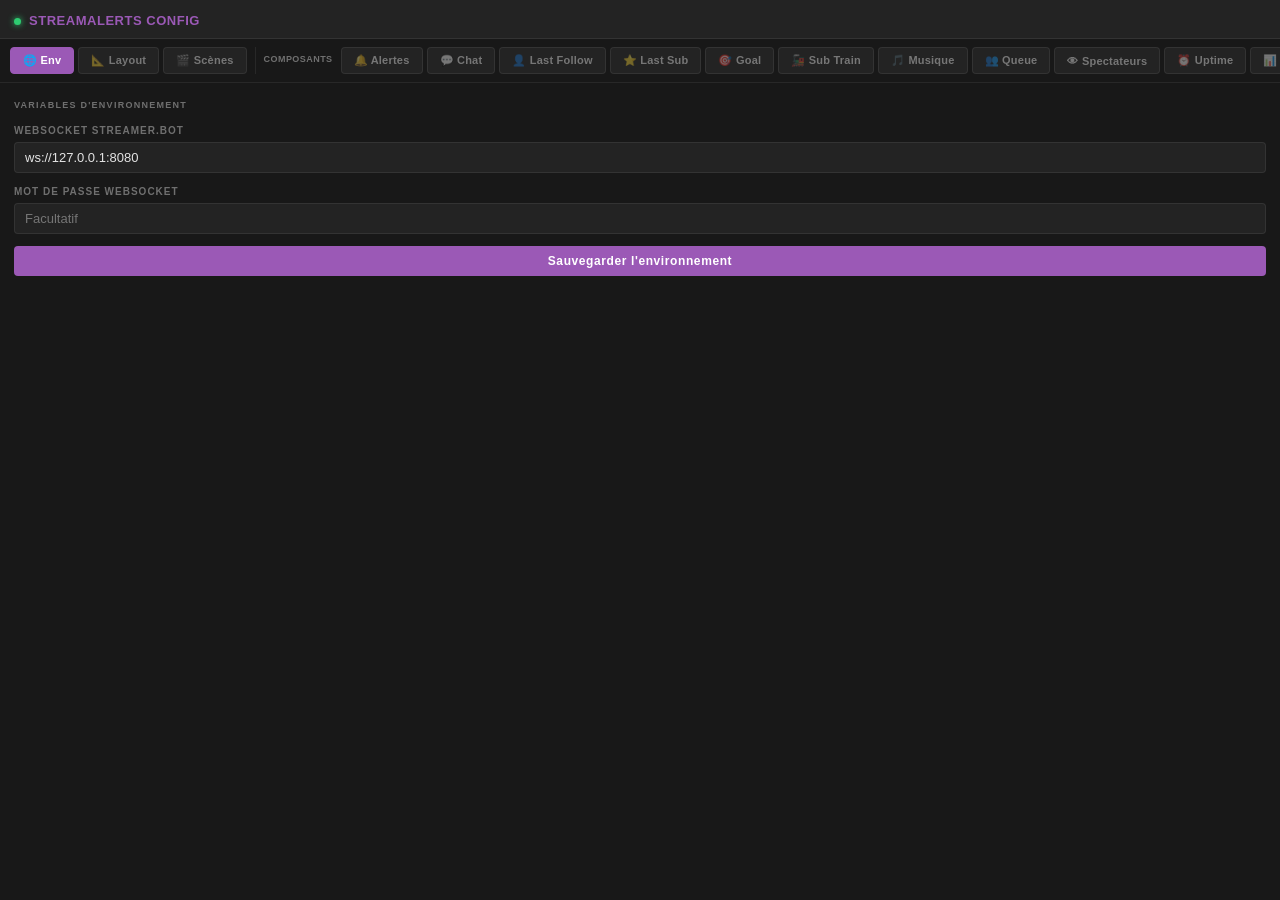
==== commit 5b3f9f73: "Add backlog tasks & rebuild-from-zero docs Add a large set of task documents under Tasks/backlog and" ====
--- a/config/index.html
+++ b/config/index.html
@@ -4,8 +4,6 @@
   <meta charset="UTF-8">
   <meta name="viewport" content="width=device-width, initial-scale=1">
   <title>StreamAlerts — Config</title>
-  
-  <!-- CSS -->
   <link rel="stylesheet" href="style.css">
 </head>
 <body>
@@ -15,382 +13,139 @@
   <h1>StreamAlerts Config</h1>
 </header>
 
-<nav>
-  <button class="tab active" data-tab="goal">🎯 Goal</button>
-  <button class="tab" data-tab="queue">👥 Queue</button>
-  <button class="tab" data-tab="music">🎵 Music</button>
+<nav id="main-nav">
+  <!-- General -->
+  <button class="tab active" data-tab="env">🌐 Env</button>
   <button class="tab" data-tab="layout">📐 Layout</button>
   <button class="tab" data-tab="scenes">🎬 Scènes</button>
-  <button class="tab" data-tab="cfg">⚙️ Config</button>
+  
+  <span class="tab-group-label">Composants</span>
+  <div id="nav-components" style="display:contents"></div>
+  
+  <span class="tab-group-label">Outils</span>
   <button class="tab" data-tab="history">📋 Historique</button>
 </nav>
 
-<main>
+<main id="main-content">
 
-  <!-- ══ TAB : GOAL ══════════════════════════════════════════ -->
-  <section id="tab-goal">
+  <!-- 🌐 ENV ════════════════════════════════════════════════ -->
+  <section id="tab-env">
+    <div class="section-head">Variables d'environnement</div>
+    <div>
+      <label>WebSocket Streamer.bot</label>
+      <input type="text" id="env-websocket" placeholder="ws://127.0.0.1:8080">
+    </div>
+    <div>
+      <label>Mot de passe WebSocket</label>
+      <input type="password" id="env-websocketPassword" placeholder="Facultatif">
+    </div>
+    <div class="btn-row">
+      <button class="btn-primary btn-block" onclick="saveEnv()">Sauvegarder l'environnement</button>
+    </div>
+  </section>
 
-    <div class="progress-wrap">
-      <div class="progress-header">
-        <span class="progress-label" id="goal-label-disp">—</span>
-        <span class="progress-count" id="goal-count-disp">0 / 0</span>
-      </div>
-      <div class="progress-track">
-        <div class="progress-fill" id="goal-bar" style="width:0%"></div>
-      </div>
+  <!-- 📐 LAYOUT ═════════════════════════════════════════════ -->
+  <section id="tab-layout" hidden>
+    <div class="section-head">Aperçu Global</div>
+    <div class="preview-wrap" id="preview-wrap">
+      <div id="preview-inner"></div>
+    </div>
+    <p class="canvas-hint" style="margin-top:8px">Glissez les éléments pour les repositionner.</p>
+  </section>
+
+  <!-- 📋 HISTORY ════════════════════════════════════════════ -->
+  <section id="tab-history" hidden>
+    <div class="section-head" id="history-count">0 alerte enregistrée</div>
+    <div class="history-list" id="history-list">
+      <div class="queue-empty">Aucune alerte reçue.</div>
+    </div>
+    <div class="btn-row" style="margin-top:8px">
+      <button class="btn-ghost btn-block" onclick="clearHistory()">🗑 Effacer l'historique</button>
+    </div>
+  </section>
+
+  <!-- 🎬 SCÈNES ═════════════════════════════════════════════ -->
+  <section id="tab-scenes" hidden>
+    <div class="section-head">Connexion OBS WebSocket</div>
+    <div class="row">
+      <input type="text" id="obs-ws-url" value="ws://localhost:4455" placeholder="ws://localhost:4455">
+      <input type="password" id="obs-ws-pwd" placeholder="Mot de passe">
+    </div>
+    <div class="obs-connect-row">
+      <button class="btn-ghost" id="obs-ws-connect-btn" onclick="obsConnect()">Connecter</button>
+      <button class="btn-red" id="obs-ws-disconnect-btn" onclick="obsDisconnect()" hidden>Déconnecter</button>
+      <span class="obs-ws-status" id="obs-ws-status">Non connecté</span>
+    </div>
+    <div class="sep"></div>
+    <div class="scene-status">
+      <div class="scene-status-dot"></div>
+      <span class="scene-status-name" id="scene-active-name">—</span>
+      <span class="scene-status-profile" id="scene-active-profile">—</span>
+    </div>
+    <div id="scene-force-grid" class="scene-force-grid" style="margin-top:8px"></div>
+    <div class="sep"></div>
+    <div id="scene-cards-container"></div>
+    <button class="btn-primary btn-block" onclick="saveSceneConfig()">✓ Sauvegarder les scènes</button>
+  </section>
+
+  <!-- 🧩 COMPONENT EDITOR (Dynamic) ═════════════════════════ -->
+  <section id="tab-component-editor" hidden>
+    <div class="editor-header">
+      <h2 class="pos-editor-title" id="comp-title">Composant</h2>
+      <label class="toggle-switch">
+        <input type="checkbox" id="comp-enabled" onchange="updateCompState()">
+        <span class="toggle-track"></span>
+        <span class="toggle-label-text">ACTIF</span>
+      </label>
     </div>
 
-    <div>
-      <label>Label</label>
-      <input type="text" id="goal-label" placeholder="Objectif subs">
-    </div>
-
-    <div class="row">
-      <div>
-        <label>Actuel</label>
-        <input type="number" id="goal-current" min="0" value="0">
-      </div>
-      <div>
-        <label>Objectif</label>
-        <input type="number" id="goal-target" min="1" value="100">
-      </div>
-    </div>
-
-    <div>
-      <label>Type</label>
-      <select id="goal-type">
-        <option value="sub">Subs</option>
-        <option value="follow">Follows</option>
-        <option value="bits">Bits</option>
-        <option value="donation">Dons</option>
-        <option value="custom">Personnalisé</option>
-      </select>
-    </div>
-
-    <div>
-      <label>Incrément rapide</label>
-      <div class="btn-incr-group">
-        <button onclick="incrementGoal(1)">+1</button>
-        <button onclick="incrementGoal(5)">+5</button>
-        <button onclick="incrementGoal(10)">+10</button>
-        <button onclick="incrementGoal(25)">+25</button>
-      </div>
-    </div>
-
-    <div class="btn-row">
-      <button class="btn-primary" onclick="saveGoal()">Sauvegarder</button>
-      <button class="btn-ghost" onclick="resetGoal()">Reset à 0</button>
-    </div>
-
-  </section>
-
-  <!-- ══ TAB : QUEUE ═════════════════════════════════════════ -->
-  <section id="tab-queue" hidden>
-
-    <button class="queue-toggle closed" id="queue-toggle" onclick="toggleQueue()">
-      ⏸ QUEUE FERMÉE
-    </button>
-
-    <div>
-      <label>Ajouter manuellement</label>
-      <div class="add-row">
-        <input type="text" id="queue-input" placeholder="Pseudo..." onkeydown="if(event.key==='Enter')addToQueue()">
-        <button onclick="addToQueue()">Ajouter</button>
-      </div>
-    </div>
-
-    <div>
-      <label id="queue-count-label">File d'attente — 0 joueur</label>
-      <div class="queue-list" id="queue-list">
-        <div class="queue-empty">File vide</div>
-      </div>
-    </div>
-
-    <button class="btn-ghost btn-block" onclick="clearQueue()">🗑 Vider la queue</button>
-
-  </section>
-
-  <!-- ══ TAB : MUSIQUE ════════════════════════════════════════ -->
-  <section id="tab-music" hidden>
-
-    <div class="np-active-indicator off" id="np-indicator">
-      <div class="dot-np"></div>
-      <span id="np-status-text">Masqué</span>
-    </div>
-
-    <div>
-      <label>Titre</label>
-      <input type="text" id="np-title" placeholder="Nom de la chanson">
-    </div>
-
-    <div>
-      <label>Artiste</label>
-      <input type="text" id="np-artist" placeholder="Nom de l'artiste">
-    </div>
-
-    <div class="btn-row">
-      <button class="btn-green" onclick="saveNowPlaying(true)">▶ Afficher</button>
-      <button class="btn-ghost" onclick="saveNowPlaying(false)">⏹ Masquer</button>
-    </div>
-
-  </section>
-
-  <!-- ══ TAB : LAYOUT ════════════════════════════════════════ -->
-  <section id="tab-layout" hidden>
-
-    <!-- Visibilité rapide -->
-    <div>
-      <label>Visibilité</label>
-      <div class="vis-grid" id="vis-grid"></div>
-    </div>
-
-    <!-- Aperçu de l'overlay (drag & drop) -->
-    <div>
-      <label style="display:flex;align-items:center;justify-content:space-between;margin-bottom:0">
-        Aperçu de l'overlay
-        <button class="btn-ghost" id="preview-toggle-btn" style="padding:3px 10px;font-size:10px" onclick="togglePreview()">Afficher</button>
-      </label>
-      <div class="preview-wrap" id="preview-wrap" hidden>
-        <div id="preview-inner"></div>
-      </div>
-    </div>
+    <!-- Special Widgets (Goal, Queue, NowPlaying) will be injected here or shown based on comp -->
+    <div id="comp-special-ui"></div>
 
     <div class="sep"></div>
+    <div class="section-head">Paramètres</div>
+    <div id="comp-extras" style="display:flex;flex-direction:column;gap:10px;margin-bottom:12px"></div>
 
-    <!-- Éditeur position / taille / paramètres -->
-    <div>
-      <label>Modifier un composant</label>
-      <div class="comp-grid" id="comp-grid"></div>
-    </div>
-
-    <div class="pos-editor" id="pos-editor" hidden>
-
-      <!-- Titre + toggle actif/inactif -->
-      <div class="editor-header">
-        <div class="pos-editor-title" id="pos-editor-title">—</div>
-        <label class="toggle-switch">
-          <input type="checkbox" id="pos-enabled" checked>
-          <span class="toggle-track"></span>
-          <span class="toggle-label-text">ACTIF</span>
-        </label>
-      </div>
-
-      <div class="sep"></div>
-      <div class="section-head">Position</div>
-
-      <!-- Horizontal -->
+    <div class="sep"></div>
+    <div class="section-head">Position & Apparence</div>
+    
+    <div class="row">
       <div class="anchor-row">
         <label>Horizontal</label>
         <div class="anchor-controls">
           <div class="anchor-toggle">
-            <button id="h-left-btn"  onclick="setHAnchor('left')">◄ Gauche</button>
-            <button id="h-right-btn" onclick="setHAnchor('right')">Droite ►</button>
+            <button id="h-left-btn" onclick="setHAnchor('left')">G</button>
+            <button id="h-right-btn" onclick="setHAnchor('right')">D</button>
           </div>
-          <div class="anchor-val">
-            <input type="number" id="pos-h-val" min="0" max="1920" placeholder="—">
-            <span>px</span>
-          </div>
+          <div class="anchor-val"><input type="number" id="pos-h-val"></div>
         </div>
       </div>
-
-      <!-- Vertical -->
       <div class="anchor-row">
         <label>Vertical</label>
         <div class="anchor-controls">
           <div class="anchor-toggle">
-            <button id="v-top-btn"    onclick="setVAnchor('top')">▲ Haut</button>
-            <button id="v-bottom-btn" onclick="setVAnchor('bottom')">Bas ▼</button>
+            <button id="v-top-btn" onclick="setVAnchor('top')">H</button>
+            <button id="v-bottom-btn" onclick="setVAnchor('bottom')">B</button>
           </div>
-          <div class="anchor-val">
-            <input type="number" id="pos-v-val" min="0" max="1080" placeholder="—">
-            <span>px</span>
-          </div>
+          <div class="anchor-val"><input type="number" id="pos-v-val"></div>
         </div>
-      </div>
-
-      <!-- Largeur -->
-      <div class="anchor-row">
-        <label>Largeur</label>
-        <div class="anchor-val">
-          <input type="number" id="pos-width" min="50" max="1920" placeholder="auto">
-          <span>px</span>
-        </div>
-      </div>
-
-      <!-- Hauteur max — chat uniquement -->
-      <div class="anchor-row" id="pos-maxheight-row" hidden>
-        <label>Hauteur maximale</label>
-        <div class="anchor-val">
-          <input type="number" id="pos-maxheight" min="100" max="1080" placeholder="—">
-          <span>px</span>
-        </div>
-      </div>
-
-      <p class="canvas-hint">Canvas OBS : 1920 × 1080 px</p>
-
-      <div class="sep"></div>
-      <div class="section-head">Apparence</div>
-
-      <!-- Opacité -->
-      <div class="opacity-row">
-        <label>Opacité — <span id="opacity-val">100</span>%</label>
-        <input type="range" id="pos-opacity" min="0" max="100" value="100"
-          oninput="document.getElementById('opacity-val').textContent=this.value">
-      </div>
-
-      <!-- Paramètres spécifiques (injectés dynamiquement) -->
-      <div id="pos-extras-section" hidden>
-        <div class="sep"></div>
-        <div class="section-head" style="margin-bottom:8px">Paramètres</div>
-        <div id="pos-extras" style="display:flex;flex-direction:column;gap:10px;"></div>
-      </div>
-
-      <!-- Boutons -->
-      <div class="btn-row" style="margin-top:2px">
-        <button class="btn-ghost" onclick="testComponent()">🧪 Tester</button>
-        <button class="btn-primary" onclick="savePosition()">✓ Appliquer</button>
-      </div>
-
-    </div>
-
-  </section>
-
-  <!-- ══ TAB : CONFIG ════════════════════════════════════════ -->
-  <section id="tab-cfg" hidden>
-
-    <div>
-      <label>Durée des alertes (ms)</label>
-      <input type="number" id="cfg-alert-dur" min="1000" step="500" value="5500">
-    </div>
-
-    <div>
-      <label>Durée du sub train (secondes)</label>
-      <input type="number" id="cfg-train-dur" min="10" step="5" value="60">
-    </div>
-
-    <div class="sep"></div>
-
-    <div>
-      <label>Last Follower — affiché</label>
-      <div id="cfg-last-follower" style="padding:6px 10px;background:var(--surf);border-radius:4px;font-weight:600;">—</div>
-    </div>
-
-    <div>
-      <label>Last Subscriber — affiché</label>
-      <div id="cfg-last-subscriber" style="padding:6px 10px;background:var(--surf);border-radius:4px;font-weight:600;">—</div>
-    </div>
-
-    <div class="sep"></div>
-
-    <button class="btn-primary btn-block" onclick="saveConfig()">Sauvegarder la config</button>
-
-    <div class="sep"></div>
-    <div class="section-head">Profils</div>
-
-    <div class="profile-row">
-      <select id="profile-select"><option value="">— aucun profil —</option></select>
-      <button class="btn-ghost" onclick="loadProfile()" style="flex-shrink:0">Charger</button>
-    </div>
-    <div class="btn-row">
-      <button class="btn-ghost" onclick="saveProfile()">💾 Enregistrer</button>
-      <button class="btn-ghost" onclick="newProfile()">+ Nouveau</button>
-      <button class="btn-red"   onclick="deleteProfile()">🗑</button>
-    </div>
-
-    <div class="sep"></div>
-    <div class="section-head">Import / Export</div>
-
-    <div class="btn-row">
-      <button class="btn-ghost btn-block" onclick="exportConfig()">⬇ Exporter JSON</button>
-      <label class="btn-ghost btn-block" style="cursor:pointer;display:flex;align-items:center;justify-content:center">
-        ⬆ Importer JSON
-        <input type="file" accept=".json" style="display:none" onchange="importConfig(this)">
-      </label>
-    </div>
-
-  </section>
-
-  <!-- ══ TAB : SCÈNES OBS ══════════════════════════════════ -->
-  <section id="tab-scenes" hidden>
-
-    <!-- Connexion OBS WebSocket -->
-    <div class="section-head">Connexion OBS WebSocket</div>
-
-    <div class="row">
-      <div>
-        <label>Adresse WebSocket</label>
-        <input type="text" id="obs-ws-url" value="ws://localhost:4455" placeholder="ws://localhost:4455">
-      </div>
-      <div>
-        <label>Mot de passe</label>
-        <input type="password" id="obs-ws-pwd" placeholder="vide si désactivé">
       </div>
     </div>
 
-    <div class="obs-connect-row">
-      <button class="btn-ghost" id="obs-ws-connect-btn" onclick="obsConnect()" style="flex-shrink:0">Connecter</button>
-      <button class="btn-red"   id="obs-ws-disconnect-btn" onclick="obsDisconnect()" style="flex-shrink:0" hidden>Déconnecter</button>
-      <span class="obs-ws-status" id="obs-ws-status">Non connecté</span>
+    <div class="row">
+      <div><label>Largeur (px)</label><input type="number" id="pos-width"></div>
+      <div id="pos-maxheight-row"><label>Hauteur Max (px)</label><input type="number" id="pos-maxheight"></div>
     </div>
 
-    <div class="sep"></div>
-
-    <!-- Indicateur de scène active (live) -->
-    <div class="scene-status">
-      <div class="scene-status-dot"></div>
-      <span class="scene-status-label">En cours</span>
-      <span class="scene-status-name" id="scene-active-name">—</span>
-      <span class="scene-status-profile" id="scene-active-profile">—</span>
+    <div class="opacity-row">
+      <label>Opacité : <span id="opacity-val">100</span>%</label>
+      <input type="range" id="pos-opacity" min="0" max="100" value="100" oninput="document.getElementById('opacity-val').textContent=this.value">
     </div>
 
-    <!-- Forcer une scène (pour tester) -->
-    <div>
-      <label>Forcer une scène pour tester</label>
-      <div class="scene-force-grid" id="scene-force-grid"></div>
+    <div class="btn-row" style="margin-top:12px">
+      <button class="btn-ghost" onclick="testCurrentComponent()">🧪 Tester</button>
+      <button class="btn-primary" onclick="saveCurrentComponent()">✓ Appliquer</button>
     </div>
-
-    <div class="sep"></div>
-
-    <!-- Paramètres globaux -->
-    <div>
-      <label>Scène par défaut (si fichier absent)</label>
-      <select id="scene-default">
-        <option value="Gameplay">🎮 Gameplay</option>
-        <option value="Starting Soon">☀️ Starting Soon</option>
-        <option value="Just Chatting">💬 Just Chatting</option>
-        <option value="BRB">💤 BRB</option>
-        <option value="Ending">🏁 Ending</option>
-      </select>
-    </div>
-
-    <div>
-      <label>Fréquence de lecture OBS (ms)</label>
-      <input type="number" id="scene-poll-interval" min="500" step="500" value="2000">
-    </div>
-
-    <div class="sep"></div>
-    <div class="section-head">Comportement par scène</div>
-
-    <!-- Cartes de scène (générées par JS) -->
-    <div id="scene-cards-container"></div>
-
-    <button class="btn-primary btn-block" onclick="saveSceneConfig()">✓ Sauvegarder</button>
-
-  </section>
-
-  <!-- ══ TAB : HISTORIQUE ══════════════════════════════════ -->
-  <section id="tab-history" hidden>
-
-    <div class="section-head" id="history-count">0 alerte enregistrée</div>
-
-    <div class="history-list" id="history-list">
-      <div class="queue-empty">Aucune alerte — en attente d'événements Twitch…</div>
-    </div>
-
-    <div class="btn-row" style="margin-top:4px">
-      <button class="btn-ghost btn-block" onclick="clearHistory()">🗑 Effacer l'historique</button>
-    </div>
-
   </section>
 
 </main>
--- a/config/style.css
+++ b/config/style.css
@@ -28,10 +28,12 @@
 
 /* ── Header ── */
 header {
-  padding: 12px 14px 0;
+  padding: 12px 14px 8px;
   display: flex;
   align-items: center;
   gap: 8px;
+  background: var(--surf);
+  border-bottom: 1px solid var(--border);
 }
 
 header h1 {
@@ -58,40 +60,56 @@
 /* ── Tabs ── */
 nav {
   display: flex;
-  gap: 2px;
-  padding: 10px 10px 0;
+  gap: 4px;
+  padding: 8px 10px;
+  background: var(--bg);
+  overflow-x: auto;
+  scrollbar-width: none; /* Firefox */
+  -ms-overflow-style: none;  /* IE and Edge */
+  border-bottom: 1px solid var(--border);
+}
+
+nav::-webkit-scrollbar {
+  display: none; /* Hide scrollbar for Chrome, Safari and Opera */
 }
 
 .tab {
-  flex: 1;
-  padding: 7px 2px;
-  background: var(--surf);
-  border: 1px solid var(--border);
-  border-bottom: none;
-  border-radius: 5px 5px 0 0;
-  color: var(--muted);
-  font-size: 10px;
-  font-weight: 700;
-  letter-spacing: 0.04em;
-  text-transform: uppercase;
+  flex: 0 0 auto;
+  padding: 6px 12px;
+  background: var(--surf);
+  border: 1px solid var(--border);
+  border-radius: 4px;
+  color: var(--muted);
+  font-size: 11px;
+  font-weight: 700;
+  letter-spacing: 0.02em;
   cursor: pointer;
-  transition: color 0.15s, background 0.15s;
-}
-
-.tab:hover { color: var(--text); }
+  transition: all 0.15s;
+}
+
+.tab:hover { color: var(--text); border-color: rgba(255,255,255,0.15); }
 
 .tab.active {
-  background: var(--surf2);
-  color: var(--accent);
-  border-color: var(--border);
+  background: var(--accent);
+  color: #fff;
+  border-color: var(--accent);
+}
+
+.tab-group-label {
+  flex: 0 0 auto;
+  font-size: 9px;
+  font-weight: 800;
+  color: var(--muted);
+  text-transform: uppercase;
+  letter-spacing: 0.05em;
+  padding: 6px 4px 6px 8px;
+  border-left: 1px solid var(--border);
+  margin-left: 4px;
 }
 
 /* ── Content ── */
 main {
-  background: var(--surf2);
-  border: 1px solid var(--border);
-  border-radius: 0 0 6px 6px;
-  margin: 0 10px;
+  background: var(--bg);
   padding: 14px;
 }
 
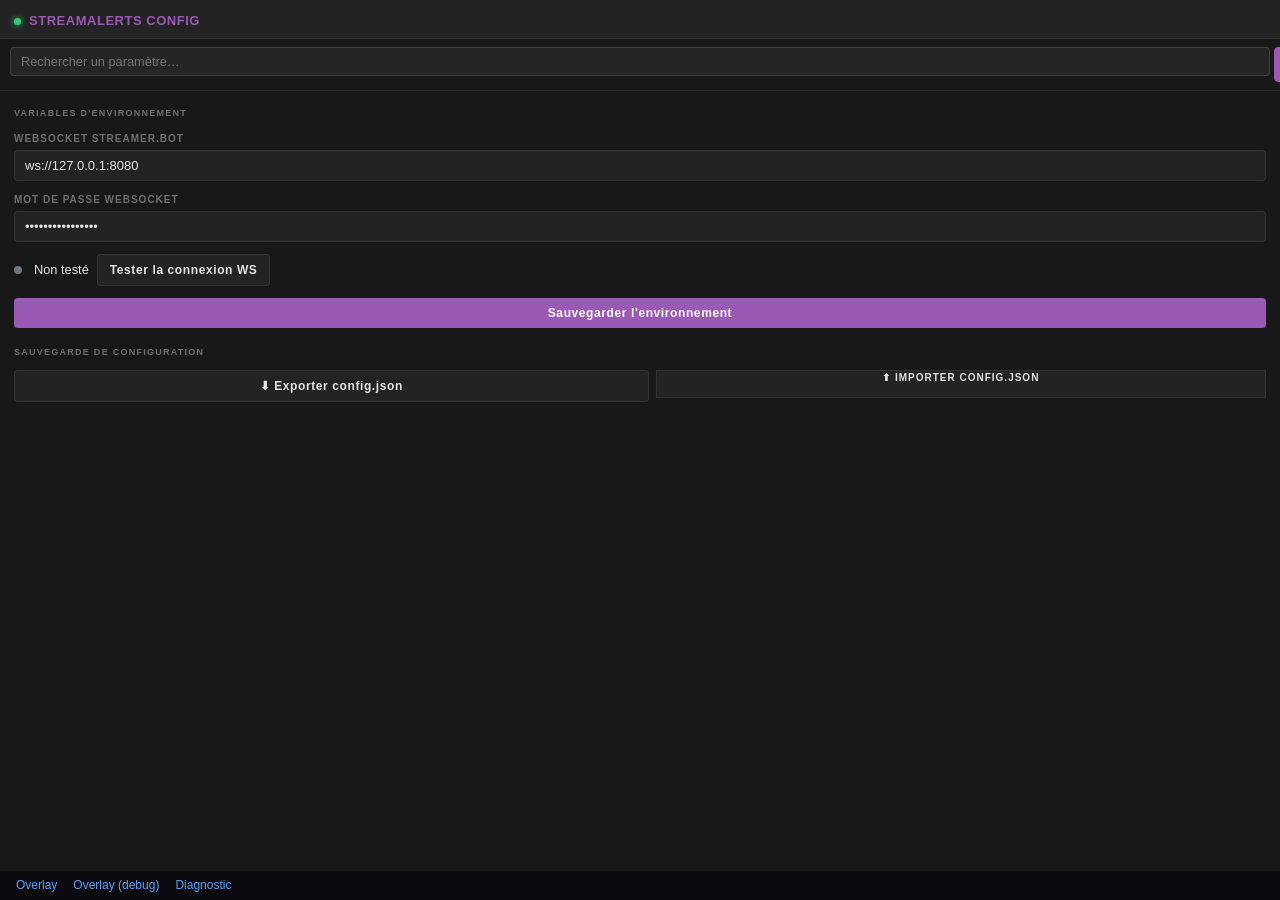
==== commit 6fe2aa64: "Rebuild overlay: core/services/components + docs Large rebuild and cleanup of the overlay, services," ====
--- a/config/index.html
+++ b/config/index.html
@@ -14,6 +14,7 @@
 </header>
 
 <nav id="main-nav">
+  <input type="search" id="dock-search" placeholder="Rechercher un paramètre…" oninput="dockSearch(this.value)">
   <!-- General -->
   <button class="tab active" data-tab="env">🌐 Env</button>
   <button class="tab" data-tab="layout">📐 Layout</button>
@@ -39,8 +40,21 @@
       <label>Mot de passe WebSocket</label>
       <input type="password" id="env-websocketPassword" placeholder="Facultatif">
     </div>
+    <div class="ws-status-row">
+      <span id="dock-ws-dot" class="ws-dot ws-dot--unknown"></span>
+      <span id="dock-ws-label">Non testé</span>
+      <button class="btn-ghost" onclick="testDockWS()">Tester la connexion WS</button>
+    </div>
     <div class="btn-row">
       <button class="btn-primary btn-block" onclick="saveEnv()">Sauvegarder l'environnement</button>
+    </div>
+    <div class="section-head" style="margin-top:4px">Sauvegarde de configuration</div>
+    <div class="btn-row">
+      <button class="btn-ghost" onclick="exportConfig()">⬇ Exporter config.json</button>
+      <label class="btn-ghost" style="cursor:pointer;flex:1;text-align:center">
+        ⬆ Importer config.json
+        <input type="file" accept=".json" id="import-file-input" style="display:none" onchange="importConfig(this)">
+      </label>
     </div>
   </section>
 
@@ -144,13 +158,22 @@
 
     <div class="btn-row" style="margin-top:12px">
       <button class="btn-ghost" onclick="testCurrentComponent()">🧪 Tester</button>
+      <button class="btn-ghost btn-danger" onclick="resetCurrentComponent()" title="Remet ce composant à ses valeurs par défaut">↺ Réinitialiser</button>
       <button class="btn-primary" onclick="saveCurrentComponent()">✓ Appliquer</button>
     </div>
   </section>
 
+  <div id="dock-search-empty" hidden style="color:#6e7681;font-size:0.8rem;padding:12px">Aucun résultat pour cette recherche.</div>
+
 </main>
 
 <div id="toast"></div>
+
+<footer class="quick-links">
+  <a href="/StreamAlerts/overlay/" target="_blank">Overlay</a>
+  <a href="/StreamAlerts/overlay/?debug=1" target="_blank">Overlay (debug)</a>
+  <a href="/StreamAlerts/health/" target="_blank">Diagnostic</a>
+</footer>
 
 <!-- Core Scripts -->
 <script src="../overlay/core/logger.js"></script>
--- a/config/style.css
+++ b/config/style.css
@@ -867,3 +867,67 @@
   border-radius: 4px;
   white-space: nowrap;
 }
+
+/* ── Quick links footer ── */
+.quick-links {
+  position: fixed;
+  bottom: 0; left: 0; right: 0;
+  background: rgba(10,10,15,0.95);
+  border-top: 1px solid rgba(255,255,255,0.06);
+  padding: 6px 16px;
+  display: flex;
+  gap: 16px;
+  font-size: 0.75rem;
+  z-index: 100;
+}
+
+.quick-links a { color: #58a6ff; text-decoration: none; }
+.quick-links a:hover { text-decoration: underline; }
+
+/* ── WS status dot ── */
+.ws-dot {
+  display: inline-block;
+  width: 8px; height: 8px;
+  border-radius: 50%;
+  margin-right: 4px;
+  flex-shrink: 0;
+}
+
+.ws-dot--ok      { background: #3fb950; }
+.ws-dot--error   { background: #f85149; }
+.ws-dot--unknown { background: #6e7681; }
+
+.ws-status-row {
+  display: flex;
+  align-items: center;
+  gap: 8px;
+  font-size: 0.8rem;
+}
+
+/* Danger button */
+.btn-danger {
+  color: var(--red);
+  border-color: rgba(231,76,60,0.35);
+}
+
+.btn-danger:hover { background: var(--red-bg); }
+
+/* Dock search */
+#dock-search {
+  width: 100%;
+  margin-bottom: 6px;
+  padding: 6px 10px;
+  background: rgba(255,255,255,0.06);
+  border: 1px solid rgba(255,255,255,0.12);
+  border-radius: 4px;
+  color: #c9d1d9;
+  font-size: 0.8rem;
+  outline: none;
+  flex: 0 0 auto;
+  align-self: center;
+}
+
+#dock-search:focus { border-color: var(--accent); }
+
+/* Push main content above fixed footer */
+main { padding-bottom: 36px; }
